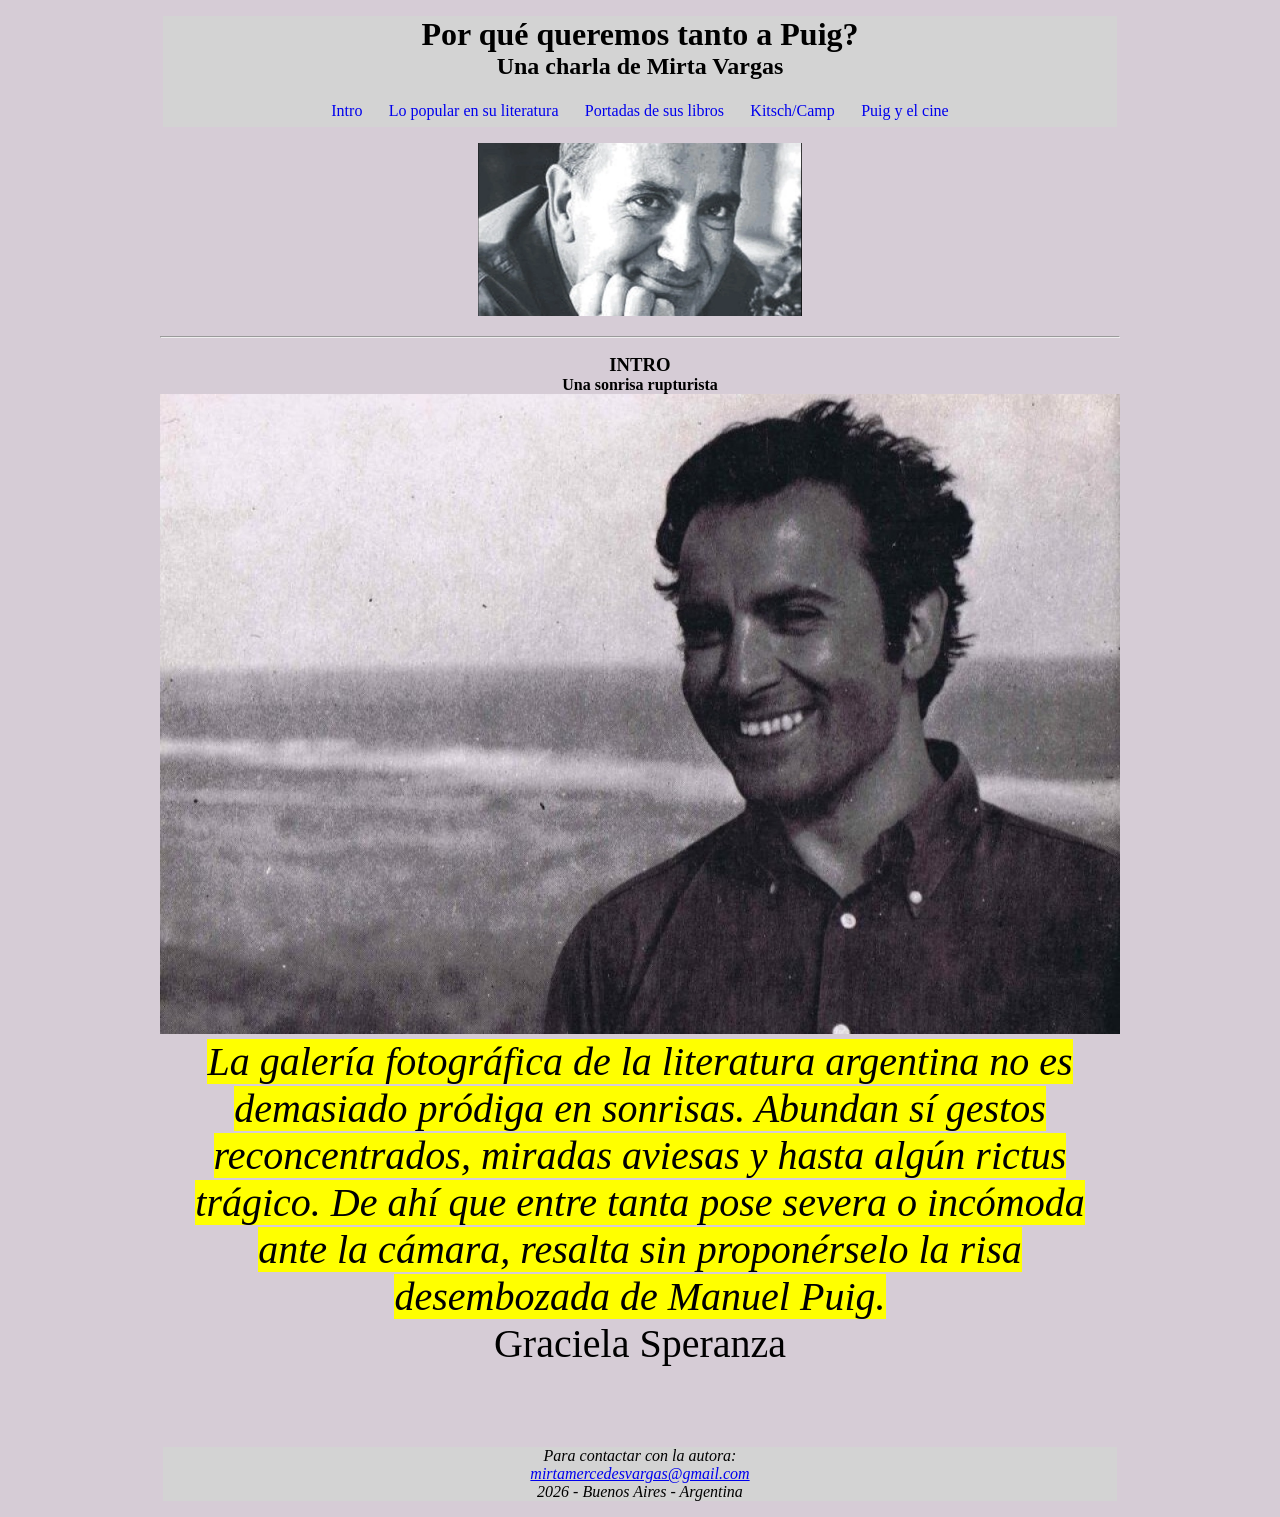
==== index.html @ 981d1b21 "puig inicia sitio" ====
<!DOCTYPE html>
<html>
<head>
	<meta charset="utf-8">
	<link rel="preconnect" href="https://fonts.googleapis.com">
	<link rel="preconnect" href="https://fonts.gstatic.com" crossorigin>
	<link href="https://fonts.googleapis.com/css2?family=Federo&family=Lato:ital,wght@0,100;0,300;0,400;0,700;0,900;1,100;1,300;1,400;1,700;1,900&display=swap" rel="stylesheet">
	<link href="css/estilos.css" rel="stylesheet">
	<title>Por qué queremos tanto a Puig?</title>
</head>

<body>
	<div id="contenedor">
		<header>
			<h1>Por qué queremos tanto a Puig?</h1>
			<h2>Una charla de Mirta Vargas</h2>
			<nav>
				<li><a href="index.html">Intro</a></li>
				<li><a href="popular.html">Lo popular en su literatura</a></li>
				<li><a href="portadas.html">Portadas de sus libros</a></li>
				<li><a href="kitsch-camp.html">Kitsch/Camp</a></li>
				<li><a href="cine.html">Puig y el cine</a></li>
			</nav>
		</header>

		<main>
			<section>
				<img src="img/puig-inicio.png" alt="puig inicio" width="35%">
			</section>
		</main>

		<hr>

		<div id="intro">
			<article>
				<h3>INTRO</h3>
				<h4>Una sonrisa rupturista</h4>
					<img src="img/puig-sonrisa.jpg" alt="sonrisa" width="100%">
						<blockquote class="cita"><em><mark>La galería fotográfica de la literatura argentina no es demasiado pródiga en sonrisas. Abundan sí gestos reconcentrados, miradas aviesas y hasta algún rictus trágico. De ahí que entre tanta pose severa o incómoda ante la cámara, resalta sin proponérselo la risa desembozada de Manuel Puig. </mark></em><br>Graciela Speranza</blockquote>
			</article>
		</div>

		<footer>
			<address>
				<p>Para contactar con la autora: </p>
				<a href="mailto:mirtamercedesvargas@gmail.com">mirtamercedesvargas@gmail.com</a>
				<p>2026 - Buenos Aires - Argentina</p>
			</address>
		</footer>
	</div>

</body>
</html>
---- css/estilos.css ----
/* Reset básico */
* {
  margin: 0;
  padding: 0;
  box-sizing: border-box;
}

body {
	background-color: rgba(50, 0, 50, 0.2);
	font-family: "Lato"- sans-serif;
}

header, footer {
	background-color: lightgray;
	margin: 0.2rem;
	padding: 0;
}

nav {
	margin: 1rem;
	padding: 0.2rem;
}
nav ul {
  margin: 0;
  padding: 1rem;
}

nav li {
  display: inline-block; /* coloca los ítems en fila */
  list-style: none;       /* elimina bullets */
  margin: 0;
  padding: 0.2rem;
}

nav a {
  text-decoration: none;
  margin: 0.5rem;
}

/* Contenedor principal */
#contenedor {
  width: 100%;
  max-width: 960px;   /* limita el ancho */
  margin: 1rem auto;     /* centra horizontalmente */
  padding: 0;      /* aire interno */
  text-align: center; /* centra el contenido dentro */
}

main {
	margin: 1rem;
	padding: 0;
}

#intro {
  width: 100%;
  margin: 1rem auto;
  margin-bottom: 5rem;
  padding: 0;
  text-align: center;
}

.cita {
	font-size: 2.5rem;
}

header, footer {
	background-color: lightgray;
	margin: 0.2rem;
	padding: 0;
}

nav {
	margin: 1rem;
	padding: 0.2rem;
}
nav ul {
  margin: 0;
  padding: 1rem;
}

nav li {
  display: inline-block; /* coloca los ítems en fila */
  list-style: none;       /* elimina bullets */
  margin: 0;
  padding: 0.2rem;
}

nav a {
  text-decoration: none;
  margin: 0.5rem;
}

/* Contenedor principal */
#contenedor {
  width: 100%;
  max-width: 960px;   /* limita el ancho */
  margin: 1rem auto;     /* centra horizontalmente */
  padding: 0;      /* aire interno */
  text-align: center; /* centra el contenido dentro */
}

main {
	margin: 1rem;
	padding: 0;
}

#intro {
  width: 100%;
  margin: 1rem auto;
  margin-bottom: 5rem;
  padding: 0;
  text-align: center;
}

.cita {
	font-size: 2.5rem;
}
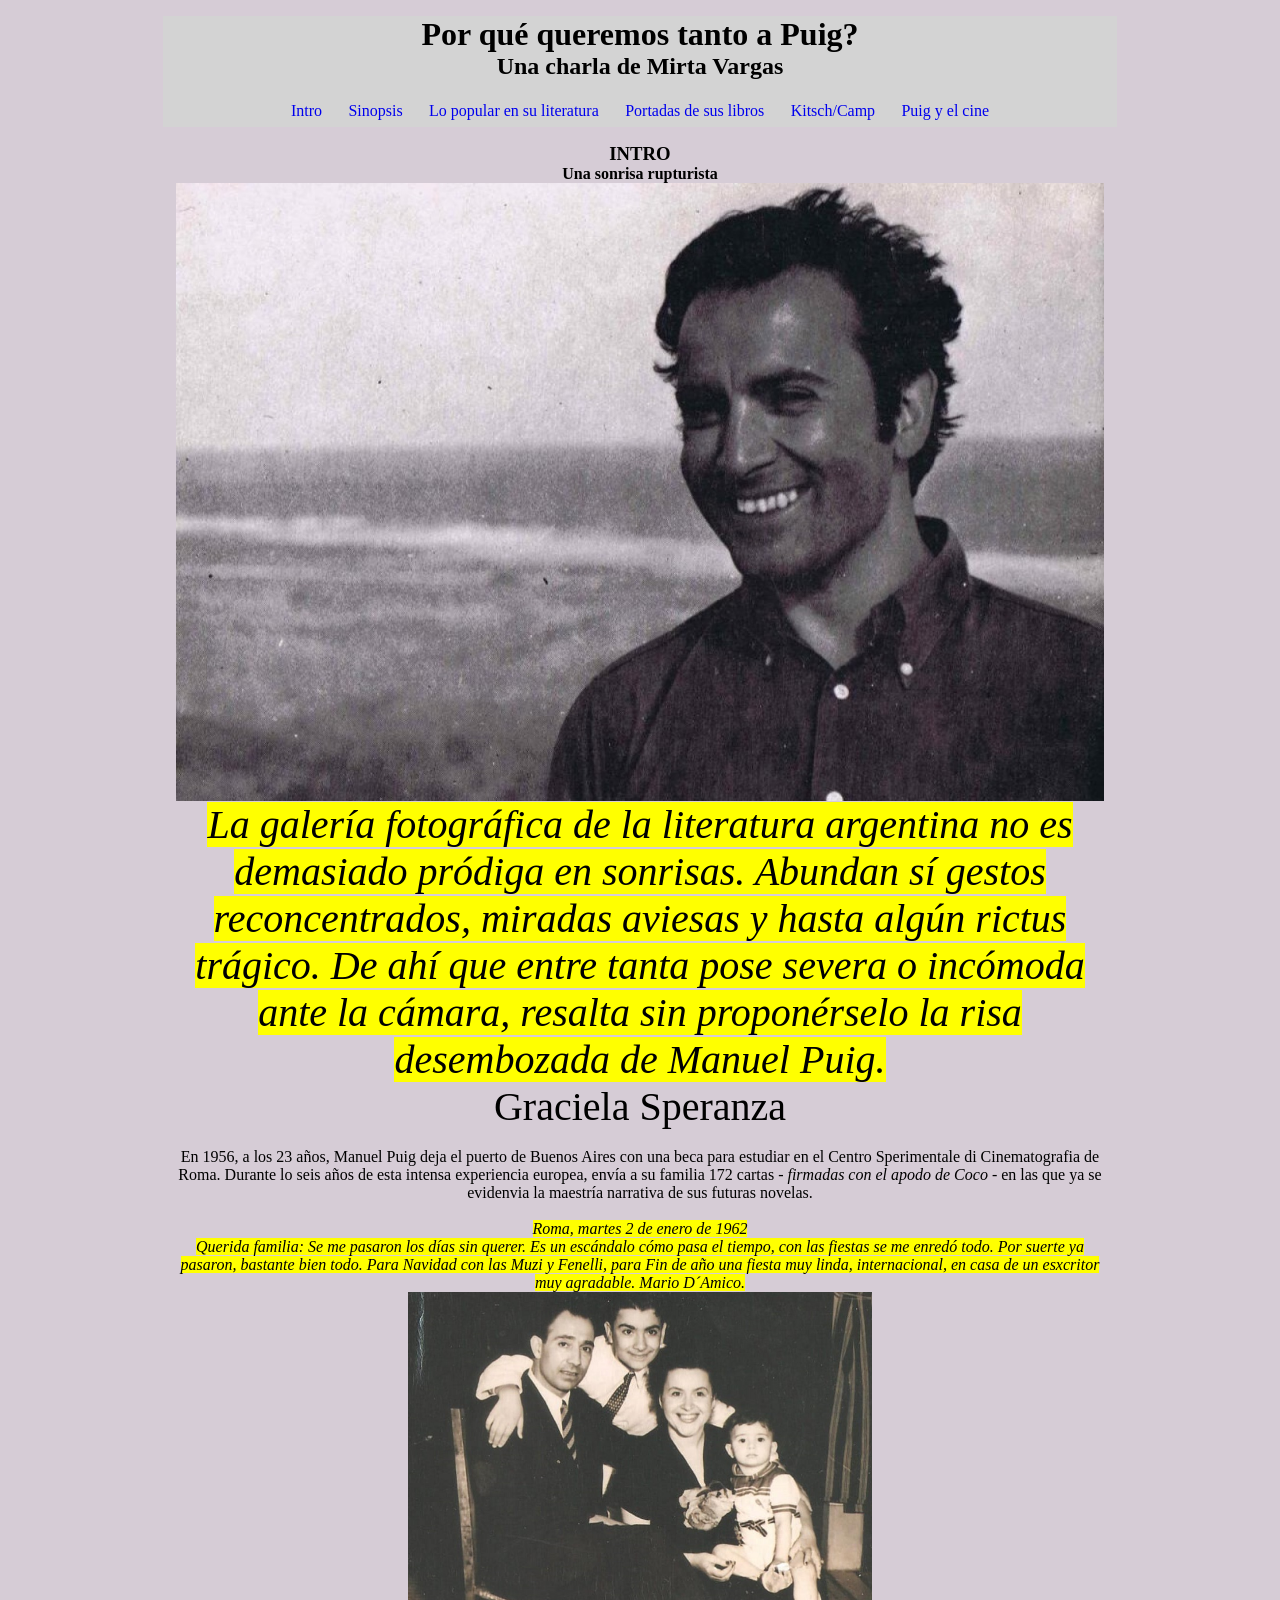
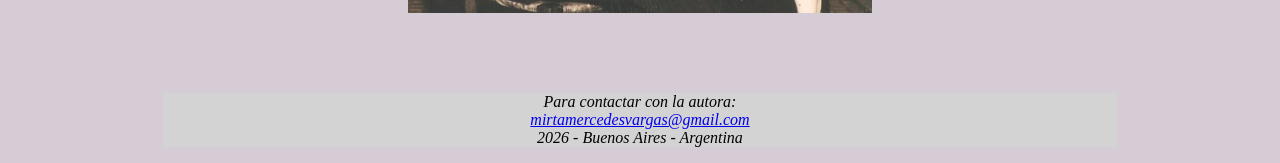
==== commit 24f37d7e: "intro, portadas y bio" ====
--- a/index.html
+++ b/index.html
@@ -6,7 +6,7 @@
 	<link rel="preconnect" href="https://fonts.gstatic.com" crossorigin>
 	<link href="https://fonts.googleapis.com/css2?family=Federo&family=Lato:ital,wght@0,100;0,300;0,400;0,700;0,900;1,100;1,300;1,400;1,700;1,900&display=swap" rel="stylesheet">
 	<link href="css/estilos.css" rel="stylesheet">
-	<title>Por qué queremos tanto a Puig?</title>
+	<title>Por qué queremos tanto a Puig? - Una charla de Mirta Vargas</title>
 </head>
 
 <body>
@@ -16,6 +16,7 @@
 			<h2>Una charla de Mirta Vargas</h2>
 			<nav>
 				<li><a href="index.html">Intro</a></li>
+				<li><a href="bio.html">Sinopsis</a></li>
 				<li><a href="popular.html">Lo popular en su literatura</a></li>
 				<li><a href="portadas.html">Portadas de sus libros</a></li>
 				<li><a href="kitsch-camp.html">Kitsch/Camp</a></li>
@@ -24,21 +25,26 @@
 		</header>
 
 		<main>
-			<section>
-				<img src="img/puig-inicio.png" alt="puig inicio" width="35%">
-			</section>
+			<div id="intro">
+				<article>
+					<h3>INTRO</h3>
+					<h4>Una sonrisa rupturista</h4>
+						<img src="img/puig-sonrisa.jpg" alt="sonrisa" width="100%">
+							<blockquote class="cita"><em><mark>La galería fotográfica de la literatura argentina no es demasiado pródiga en sonrisas. Abundan sí gestos reconcentrados, miradas aviesas y hasta algún rictus trágico. De ahí que entre tanta pose severa o incómoda ante la cámara, resalta sin proponérselo la risa desembozada de Manuel Puig. </mark></em><br>Graciela Speranza</blockquote>
+				</article>
+				<br>
+
+				<p>
+					En 1956, a los 23 años, Manuel Puig deja el puerto de Buenos Aires con una beca para estudiar en el Centro Sperimentale di Cinematografia de Roma. Durante lo seis años de esta intensa experiencia europea, envía a su familia 172 cartas <em>- firmadas con el apodo de Coco -</em> en las que ya se evidenvia la maestría narrativa de sus futuras novelas.
+				</p>
+				<br>
+					<blockquote><em><mark>Roma, martes 2 de enero de 1962<br>Querida familia: Se me pasaron los días sin querer. Es un escándalo cómo pasa el tiempo, con las fiestas se me enredó todo. Por suerte ya pasaron, bastante bien todo. Para Navidad con las Muzi y Fenelli, para Fin de año una fiesta muy linda, internacional, en casa de un esxcritor muy agradable. Mario D´Amico.</mark></em></blockquote>
+
+				<section>
+					<img src="img/puig-familia.jpg" alt="familia" width="50%">
+				</section>	
+			</div>
 		</main>
-
-		<hr>
-
-		<div id="intro">
-			<article>
-				<h3>INTRO</h3>
-				<h4>Una sonrisa rupturista</h4>
-					<img src="img/puig-sonrisa.jpg" alt="sonrisa" width="100%">
-						<blockquote class="cita"><em><mark>La galería fotográfica de la literatura argentina no es demasiado pródiga en sonrisas. Abundan sí gestos reconcentrados, miradas aviesas y hasta algún rictus trágico. De ahí que entre tanta pose severa o incómoda ante la cámara, resalta sin proponérselo la risa desembozada de Manuel Puig. </mark></em><br>Graciela Speranza</blockquote>
-			</article>
-		</div>
 
 		<footer>
 			<address>
--- a/css/estilos.css
+++ b/css/estilos.css
@@ -114,4 +114,9 @@
 
 .cita {
 	font-size: 2.5rem;
+}
+
+img {
+  display: block;
+  margin: auto;
 }
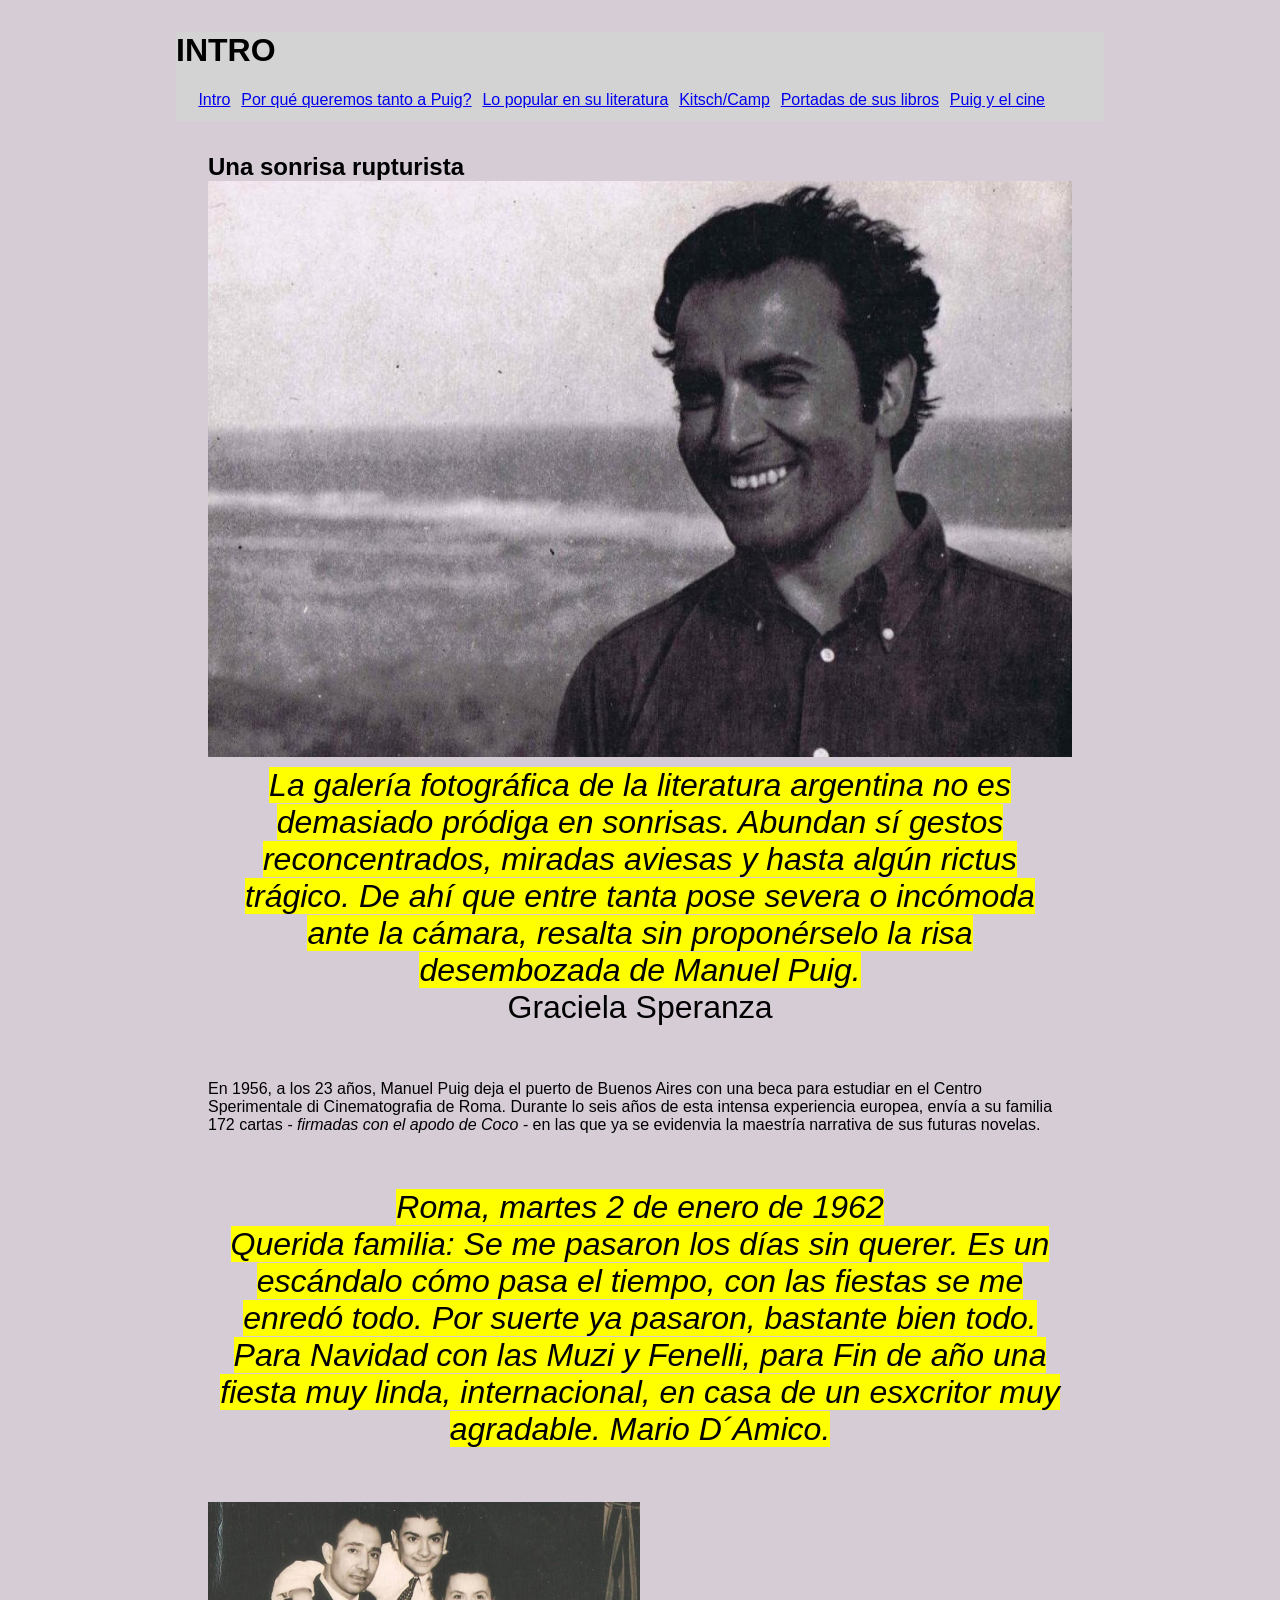
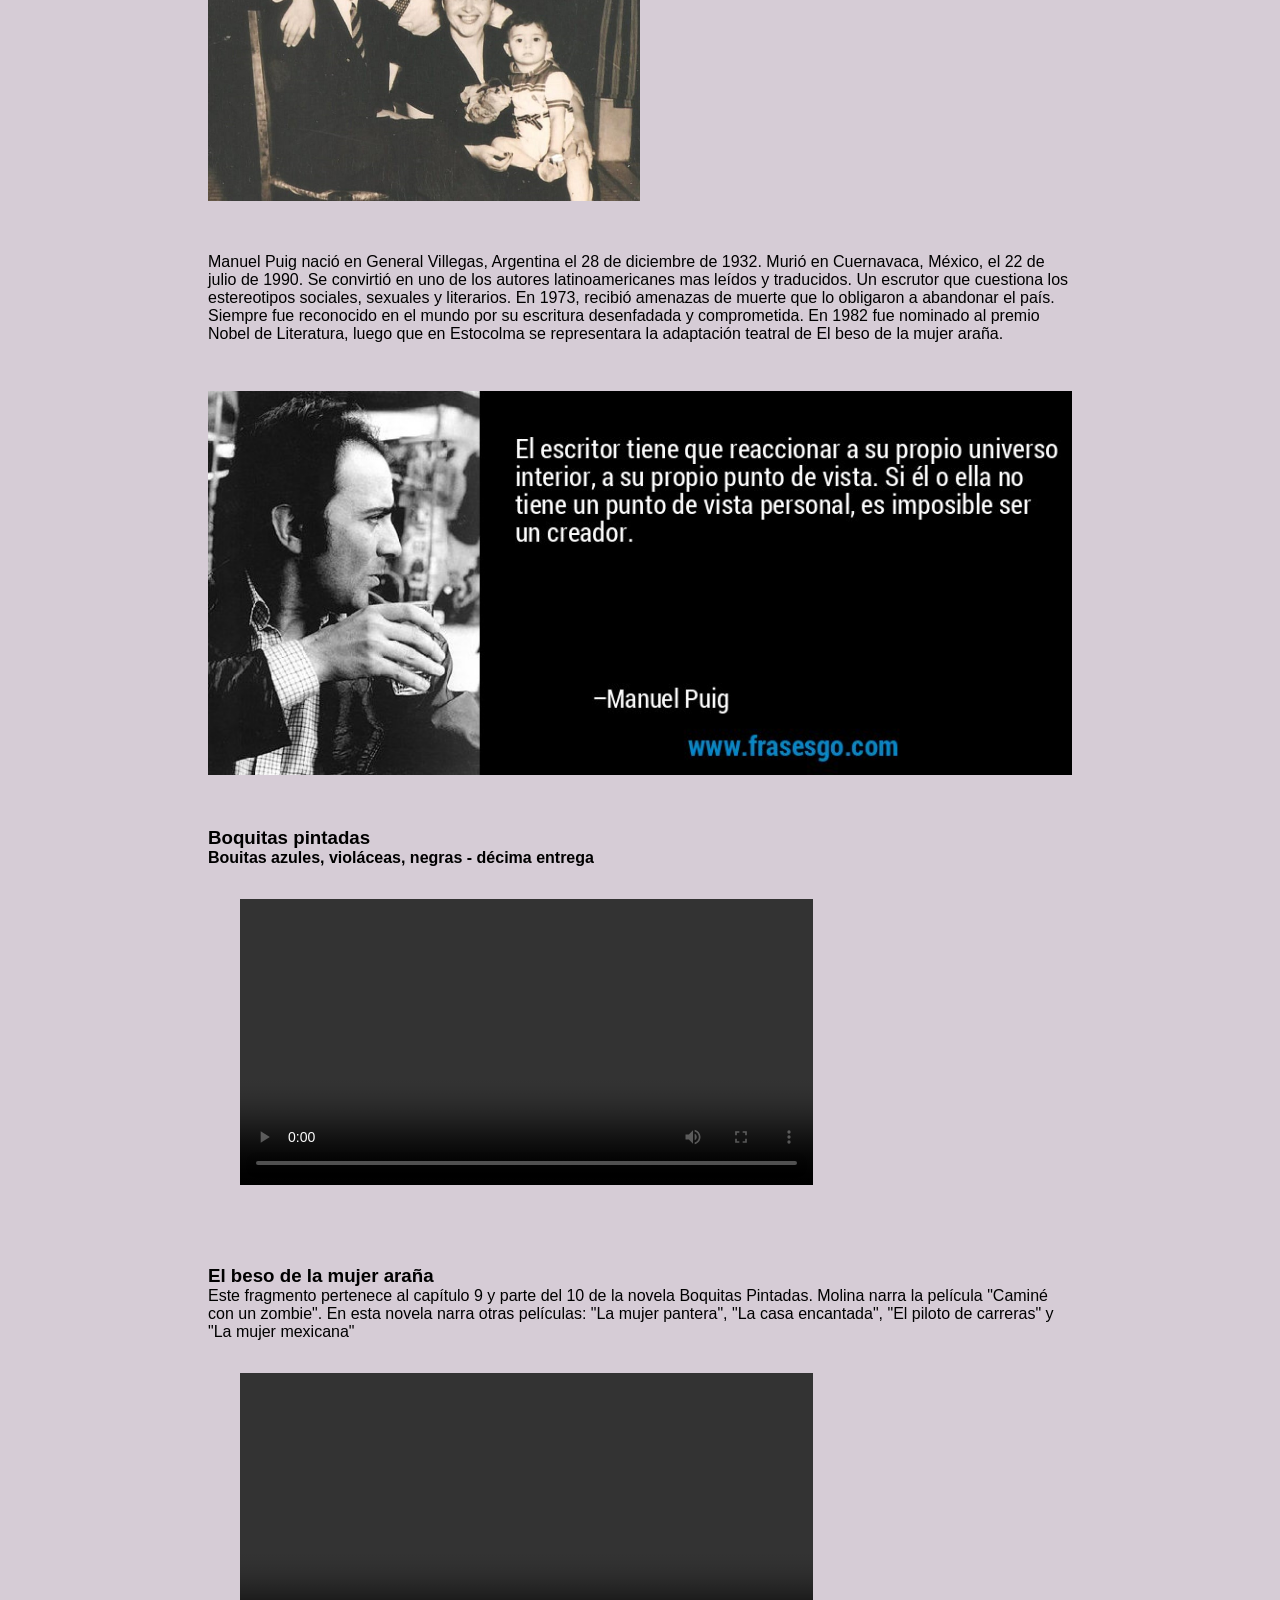
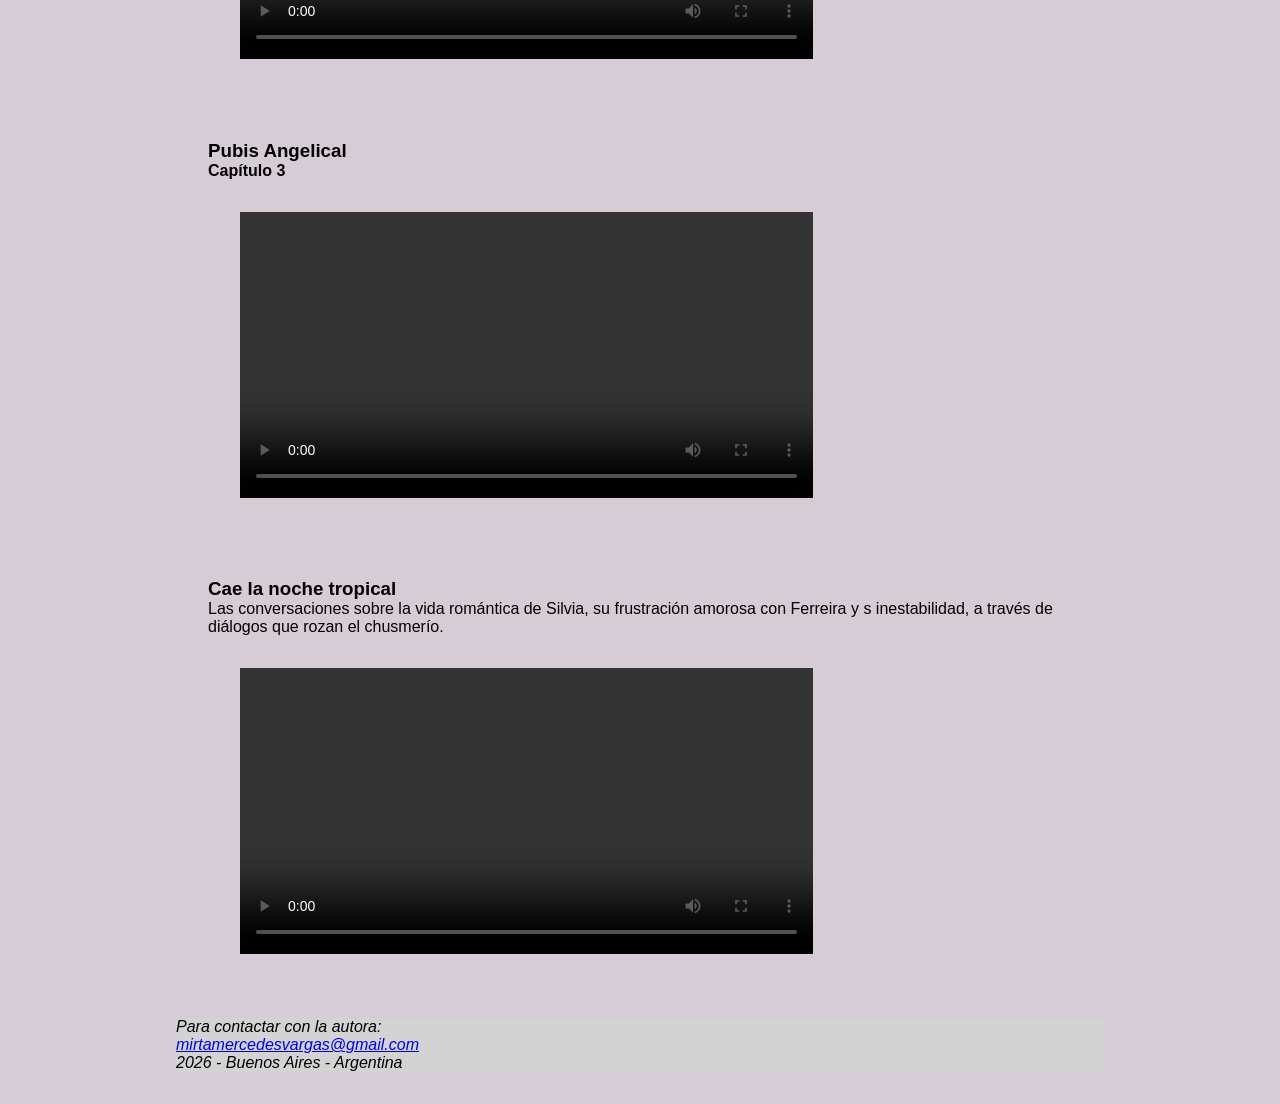
==== commit 989b852a: "mas info agregada" ====
--- a/index.html
+++ b/index.html
@@ -6,20 +6,19 @@
 	<link rel="preconnect" href="https://fonts.gstatic.com" crossorigin>
 	<link href="https://fonts.googleapis.com/css2?family=Federo&family=Lato:ital,wght@0,100;0,300;0,400;0,700;0,900;1,100;1,300;1,400;1,700;1,900&display=swap" rel="stylesheet">
 	<link href="css/estilos.css" rel="stylesheet">
-	<title>Por qué queremos tanto a Puig? - Una charla de Mirta Vargas</title>
+	<title>INTRO - Por qué queremos tanto a Puig?</title>
 </head>
 
 <body>
 	<div id="contenedor">
 		<header>
-			<h1>Por qué queremos tanto a Puig?</h1>
-			<h2>Una charla de Mirta Vargas</h2>
+			<h1>INTRO</h1>
 			<nav>
 				<li><a href="index.html">Intro</a></li>
-				<li><a href="bio.html">Sinopsis</a></li>
+				<li><a href="por-que-queremos-tanto-a-puig.html">Por qué queremos tanto a Puig?</a></li>
 				<li><a href="popular.html">Lo popular en su literatura</a></li>
+				<li><a href="kitsch-camp.html">Kitsch/Camp</a></li>
 				<li><a href="portadas.html">Portadas de sus libros</a></li>
-				<li><a href="kitsch-camp.html">Kitsch/Camp</a></li>
 				<li><a href="cine.html">Puig y el cine</a></li>
 			</nav>
 		</header>
@@ -27,22 +26,66 @@
 		<main>
 			<div id="intro">
 				<article>
-					<h3>INTRO</h3>
-					<h4>Una sonrisa rupturista</h4>
-						<img src="img/puig-sonrisa.jpg" alt="sonrisa" width="100%">
-							<blockquote class="cita"><em><mark>La galería fotográfica de la literatura argentina no es demasiado pródiga en sonrisas. Abundan sí gestos reconcentrados, miradas aviesas y hasta algún rictus trágico. De ahí que entre tanta pose severa o incómoda ante la cámara, resalta sin proponérselo la risa desembozada de Manuel Puig. </mark></em><br>Graciela Speranza</blockquote>
+					<h2>Una sonrisa rupturista</h2>
+					<img src="img/puig-sonrisa.jpg" alt="sonrisa" width="100%">
+						<blockquote class="cita"><em><mark>La galería fotográfica de la literatura argentina no es demasiado pródiga en sonrisas. Abundan sí gestos reconcentrados, miradas aviesas y hasta algún rictus trágico. De ahí que entre tanta pose severa o incómoda ante la cámara, resalta sin proponérselo la risa desembozada de Manuel Puig. </mark></em><br>Graciela Speranza</blockquote>
 				</article>
-				<br>
 
-				<p>
-					En 1956, a los 23 años, Manuel Puig deja el puerto de Buenos Aires con una beca para estudiar en el Centro Sperimentale di Cinematografia de Roma. Durante lo seis años de esta intensa experiencia europea, envía a su familia 172 cartas <em>- firmadas con el apodo de Coco -</em> en las que ya se evidenvia la maestría narrativa de sus futuras novelas.
-				</p>
-				<br>
+				<article>
+					<p>
+						En 1956, a los 23 años, Manuel Puig deja el puerto de Buenos Aires con una beca para estudiar en el Centro Sperimentale di Cinematografia de Roma. Durante lo seis años de esta intensa experiencia europea, envía a su familia 172 cartas <em>- firmadas con el apodo de Coco -</em> en las que ya se evidenvia la maestría narrativa de sus futuras novelas.
+					</p>
+				</article>
+
+				<article>
 					<blockquote><em><mark>Roma, martes 2 de enero de 1962<br>Querida familia: Se me pasaron los días sin querer. Es un escándalo cómo pasa el tiempo, con las fiestas se me enredó todo. Por suerte ya pasaron, bastante bien todo. Para Navidad con las Muzi y Fenelli, para Fin de año una fiesta muy linda, internacional, en casa de un esxcritor muy agradable. Mario D´Amico.</mark></em></blockquote>
+				</article>
 
 				<section>
 					<img src="img/puig-familia.jpg" alt="familia" width="50%">
-				</section>	
+				</section>
+
+				<article>
+					<p>
+						Manuel Puig nació en General Villegas, Argentina el 28 de diciembre de 1932. Murió en Cuernavaca, México, el 22 de julio de 1990. Se convirtió en uno de los autores latinoamericanes mas leídos y traducidos. Un escrutor que cuestiona los estereotipos sociales, sexuales y literarios. En 1973, recibió amenazas de muerte que lo obligaron a abandonar el país. Siempre fue reconocido en el mundo por su escritura desenfadada y comprometida. En 1982 fue nominado al premio Nobel de Literatura, luego que en Estocolma se representara la adaptación teatral de El beso de la mujer araña.
+					</p>
+				</article>
+
+				<section>
+					<img src="img/cita1.jpg" alt="cita1" width="100%">
+				</section>
+
+				<article>
+					<h3><span>Boquitas pintadas</span></h3>
+					<h4>Bouitas azules, violáceas, negras - décima entrega</h4>
+					
+						<video controls src="img/boquitas-higos.mp4" width="70%">No se pudo mostrar el video</video>
+				</article>
+
+				<article>
+					<h3><span>El beso de la mujer araña</span></h3>					
+						<p>
+							Este fragmento pertenece al capítulo 9 y parte del 10 de la novela Boquitas Pintadas. Molina narra la película "Caminé con un zombie". En esta novela narra otras películas: "La mujer pantera", "La casa encantada", "El piloto de carreras" y "La mujer mexicana"
+						</p>
+
+						<video controls src="img/mujer-arana-video.mp4" width="70%">No se pudo mostrar el video</video>
+				</article>
+
+				<article>
+					<h3><span>Pubis Angelical</span></h3>					
+					<h4>Capítulo 3</h4>
+
+					<video controls src="img/pubis-cap3.mp4" width="70%">No se pudo mostrar el video</video>
+				</article>
+
+				<article>
+					<h3><span>Cae la noche tropical</span></h3>
+						<p>
+							Las conversaciones sobre la vida romántica de Silvia, su frustración amorosa con Ferreira y s inestabilidad, a través de diálogos que rozan el chusmerío.
+						</p>			
+
+					<video controls src="img/cae-la-noche.mp4" width="70%">No se pudo mostrar el video</video>
+				</article>
 			</div>
 		</main>
 
--- a/css/estilos.css
+++ b/css/estilos.css
@@ -6,23 +6,46 @@
 }
 
 body {
-	background-color: rgba(50, 0, 50, 0.2);
-	font-family: "Lato"- sans-serif;
+  background-color: rgba(50, 0, 50, 0.2);
+  font-family: "Lato", sans-serif;
+}
+
+/* Contenedor principal */
+#contenedor {
+  display: block;
+  width: 100%;
+  max-width: 960px;   /* limita el ancho */
+  margin: 1rem auto;  /* centra horizontal*/
+  padding: 1rem;
 }
 
 header, footer {
-	background-color: lightgray;
-	margin: 0.2rem;
-	padding: 0;
+  background-color: lightgray;
 }
 
+article, section {
+  margin: 1rem;
+  padding: 1rem;
+}
+
+video {
+  display: block;
+  margin: 1rem;
+  padding: 1rem;
+}
+
+blockquote {
+  margin: 0.2rem;
+  padding: 0.2rem;
+  font-size: 2rem;
+  text-align: center;
+}
+
+
+/* estilos para el nav */
 nav {
-	margin: 1rem;
-	padding: 0.2rem;
-}
-nav ul {
-  margin: 0;
-  padding: 1rem;
+  margin: 0.7rem;
+  padding: 0.5rem;
 }
 
 nav li {
@@ -32,91 +55,8 @@
   padding: 0.2rem;
 }
 
-nav a {
-  text-decoration: none;
-  margin: 0.5rem;
-}
-
-/* Contenedor principal */
-#contenedor {
-  width: 100%;
-  max-width: 960px;   /* limita el ancho */
-  margin: 1rem auto;     /* centra horizontalmente */
-  padding: 0;      /* aire interno */
-  text-align: center; /* centra el contenido dentro */
-}
-
-main {
-	margin: 1rem;
-	padding: 0;
-}
-
-#intro {
-  width: 100%;
-  margin: 1rem auto;
-  margin-bottom: 5rem;
-  padding: 0;
-  text-align: center;
-}
-
-.cita {
-	font-size: 2.5rem;
-}
-
-header, footer {
-	background-color: lightgray;
-	margin: 0.2rem;
-	padding: 0;
-}
-
-nav {
-	margin: 1rem;
-	padding: 0.2rem;
-}
-nav ul {
-  margin: 0;
-  padding: 1rem;
-}
-
-nav li {
-  display: inline-block; /* coloca los ítems en fila */
-  list-style: none;       /* elimina bullets */
-  margin: 0;
-  padding: 0.2rem;
-}
-
-nav a {
-  text-decoration: none;
-  margin: 0.5rem;
-}
-
-/* Contenedor principal */
-#contenedor {
-  width: 100%;
-  max-width: 960px;   /* limita el ancho */
-  margin: 1rem auto;     /* centra horizontalmente */
-  padding: 0;      /* aire interno */
-  text-align: center; /* centra el contenido dentro */
-}
-
-main {
-	margin: 1rem;
-	padding: 0;
-}
-
-#intro {
-  width: 100%;
-  margin: 1rem auto;
-  margin-bottom: 5rem;
-  padding: 0;
-  text-align: center;
-}
-
-.cita {
-	font-size: 2.5rem;
-}
-
-img {
-  display: block;
-  margin: auto;
-}+/* estilos para los link */
+a:link;
+a:visited;
+a:hover;
+a:active;
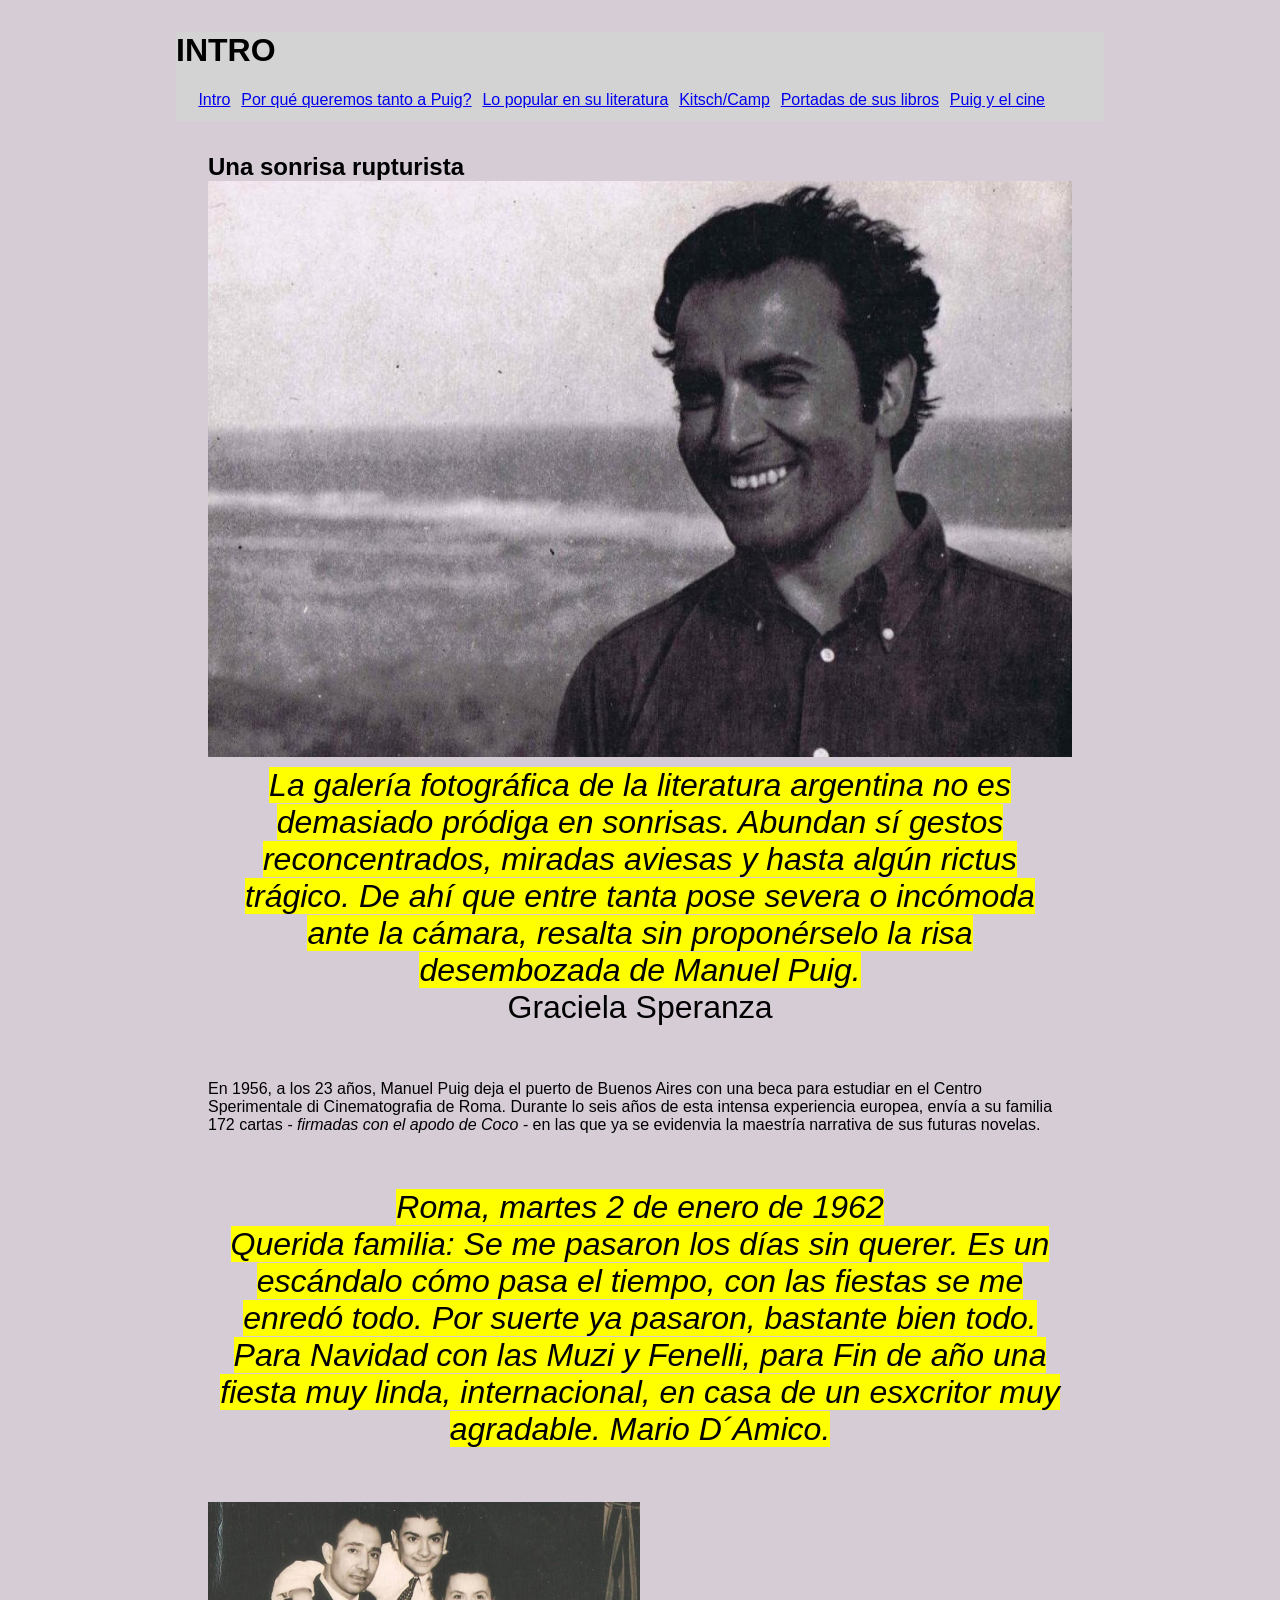
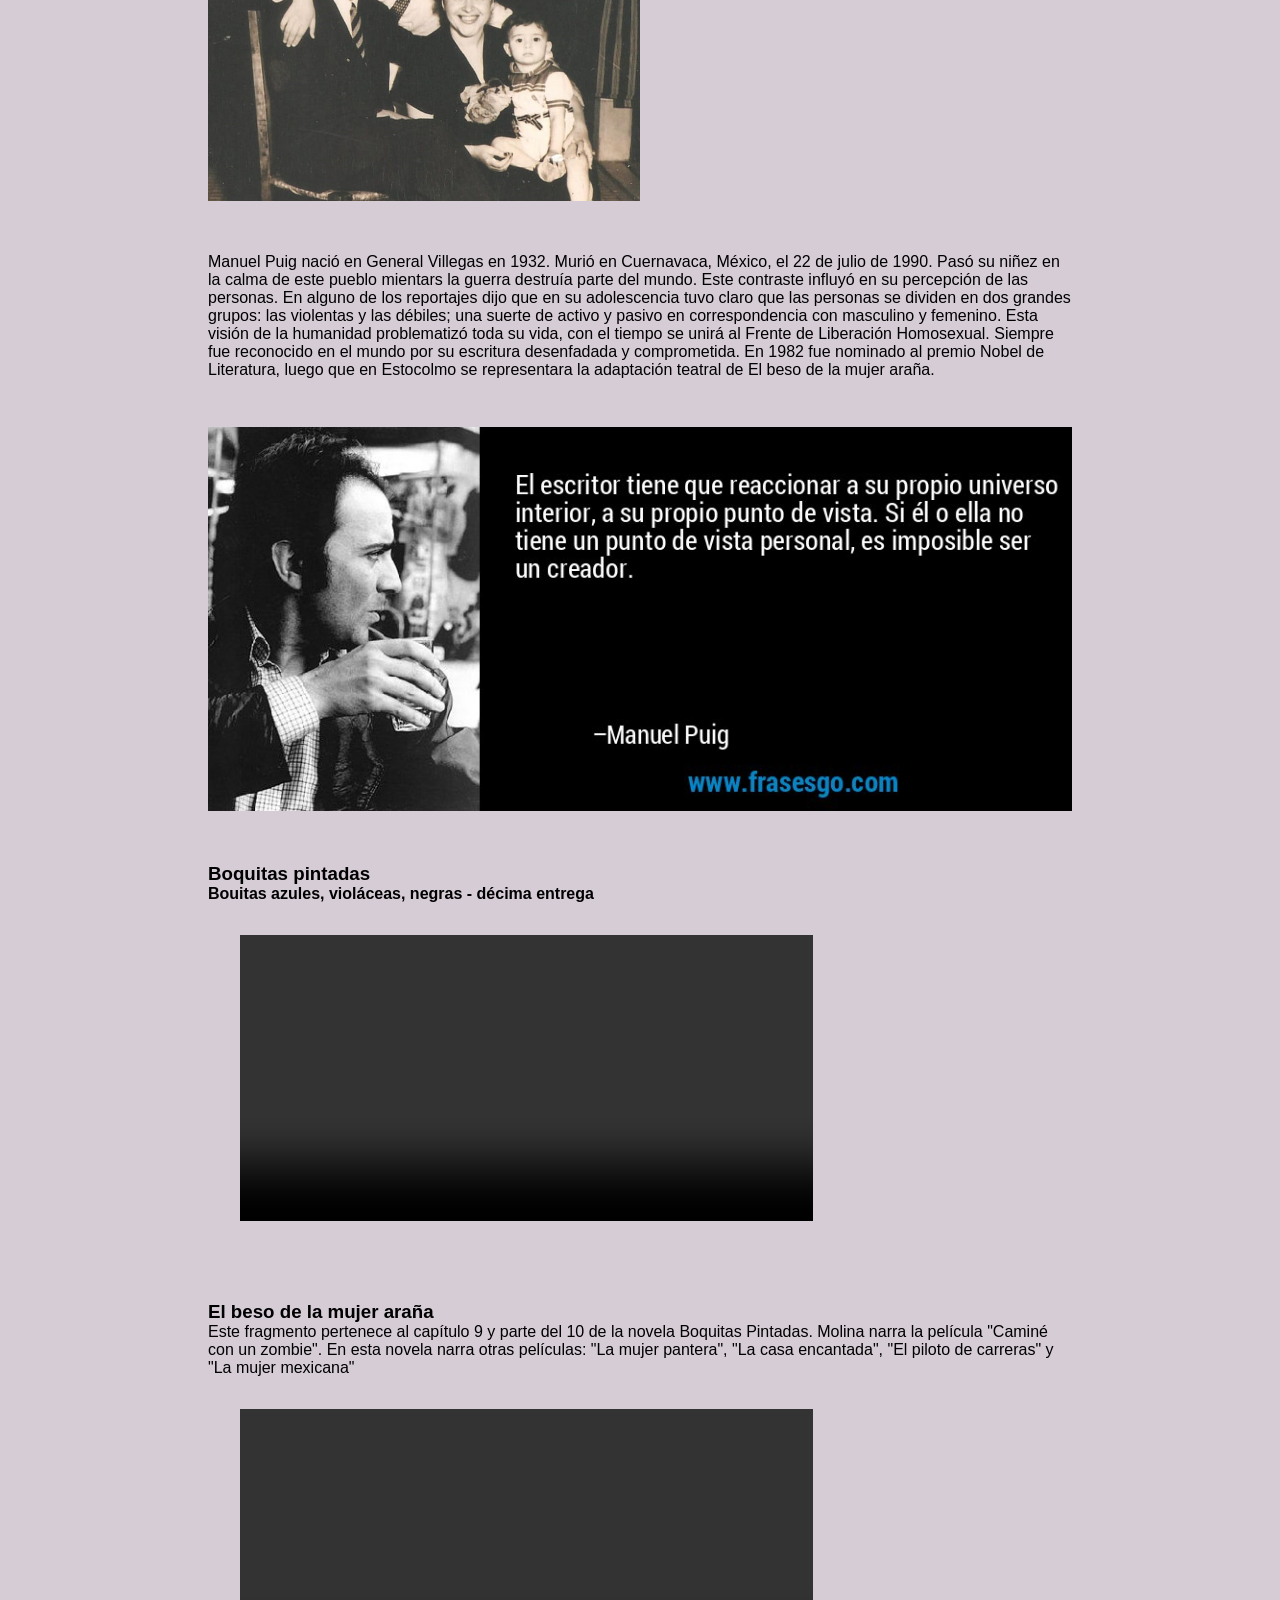
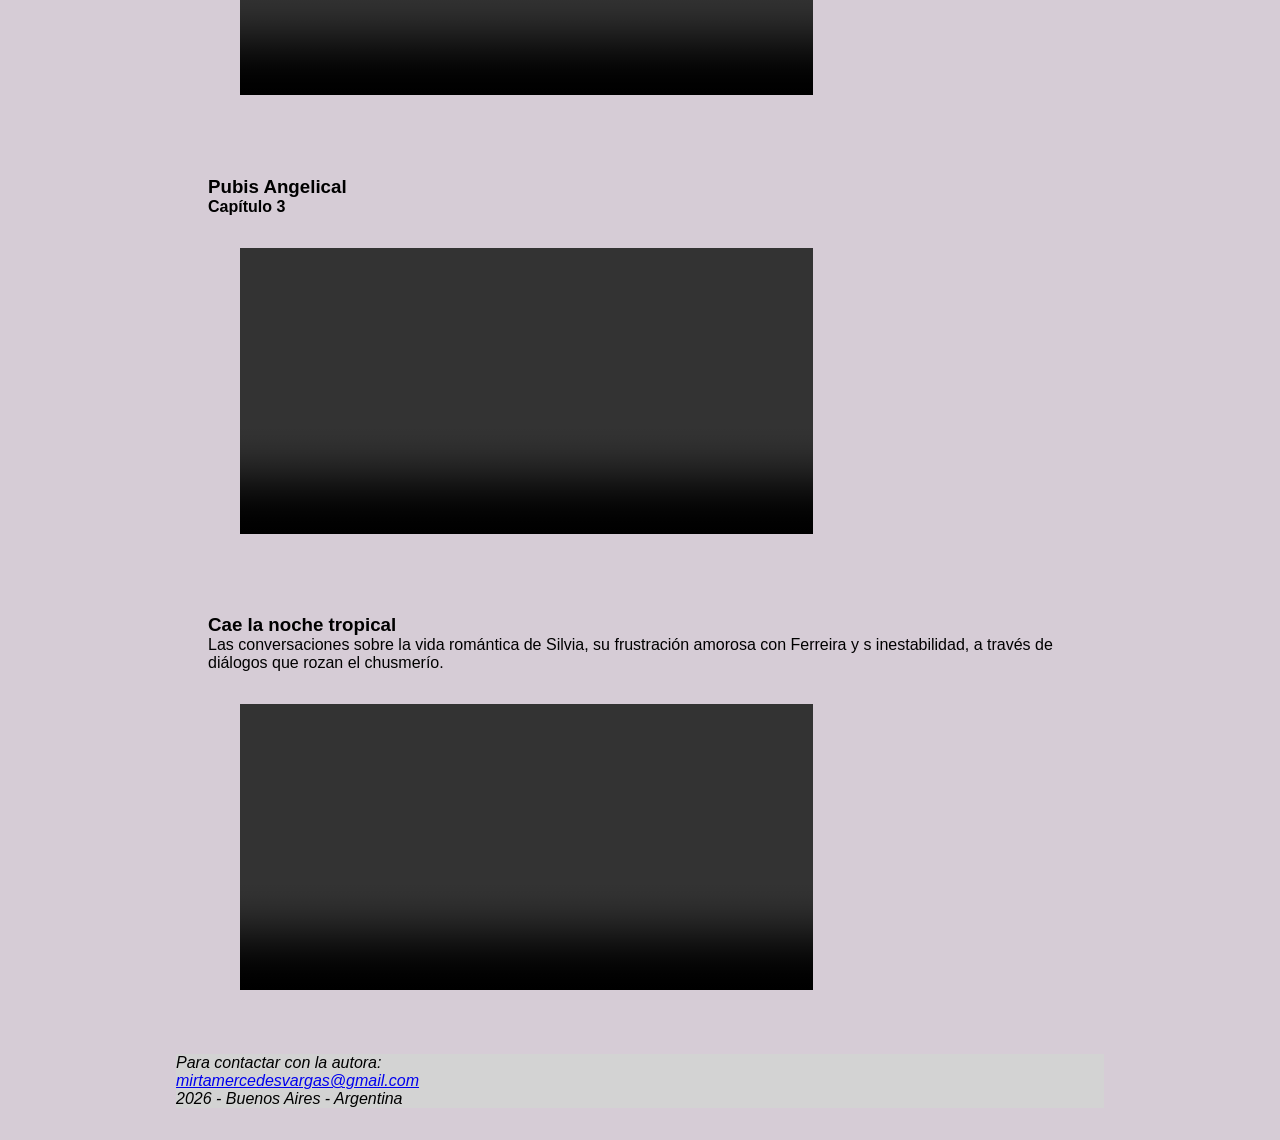
==== commit a15578f0: "Update index.html" ====
--- a/index.html
+++ b/index.html
@@ -47,7 +47,7 @@
 
 				<article>
 					<p>
-						Manuel Puig nació en General Villegas, Argentina el 28 de diciembre de 1932. Murió en Cuernavaca, México, el 22 de julio de 1990. Se convirtió en uno de los autores latinoamericanes mas leídos y traducidos. Un escrutor que cuestiona los estereotipos sociales, sexuales y literarios. En 1973, recibió amenazas de muerte que lo obligaron a abandonar el país. Siempre fue reconocido en el mundo por su escritura desenfadada y comprometida. En 1982 fue nominado al premio Nobel de Literatura, luego que en Estocolma se representara la adaptación teatral de El beso de la mujer araña.
+						Manuel Puig nació en General Villegas en 1932. Murió en Cuernavaca, México, el 22 de julio de 1990. Pasó su niñez en la calma de este pueblo mientars la guerra destruía parte del mundo. Este contraste influyó en su percepción de las personas. En alguno de los reportajes dijo que en su adolescencia tuvo claro que las personas se dividen en dos grandes grupos: las violentas y las débiles; una suerte de activo y pasivo en correspondencia con masculino y femenino. Esta visión de la humanidad problematizó toda su vida, con el tiempo se unirá al Frente de Liberación Homosexual. Siempre fue reconocido en el mundo por su escritura desenfadada y comprometida. En 1982 fue nominado al premio Nobel de Literatura, luego que en Estocolmo se representara la adaptación teatral de El beso de la mujer araña.
 					</p>
 				</article>
 
@@ -99,4 +99,4 @@
 	</div>
 
 </body>
-</html>+</html>
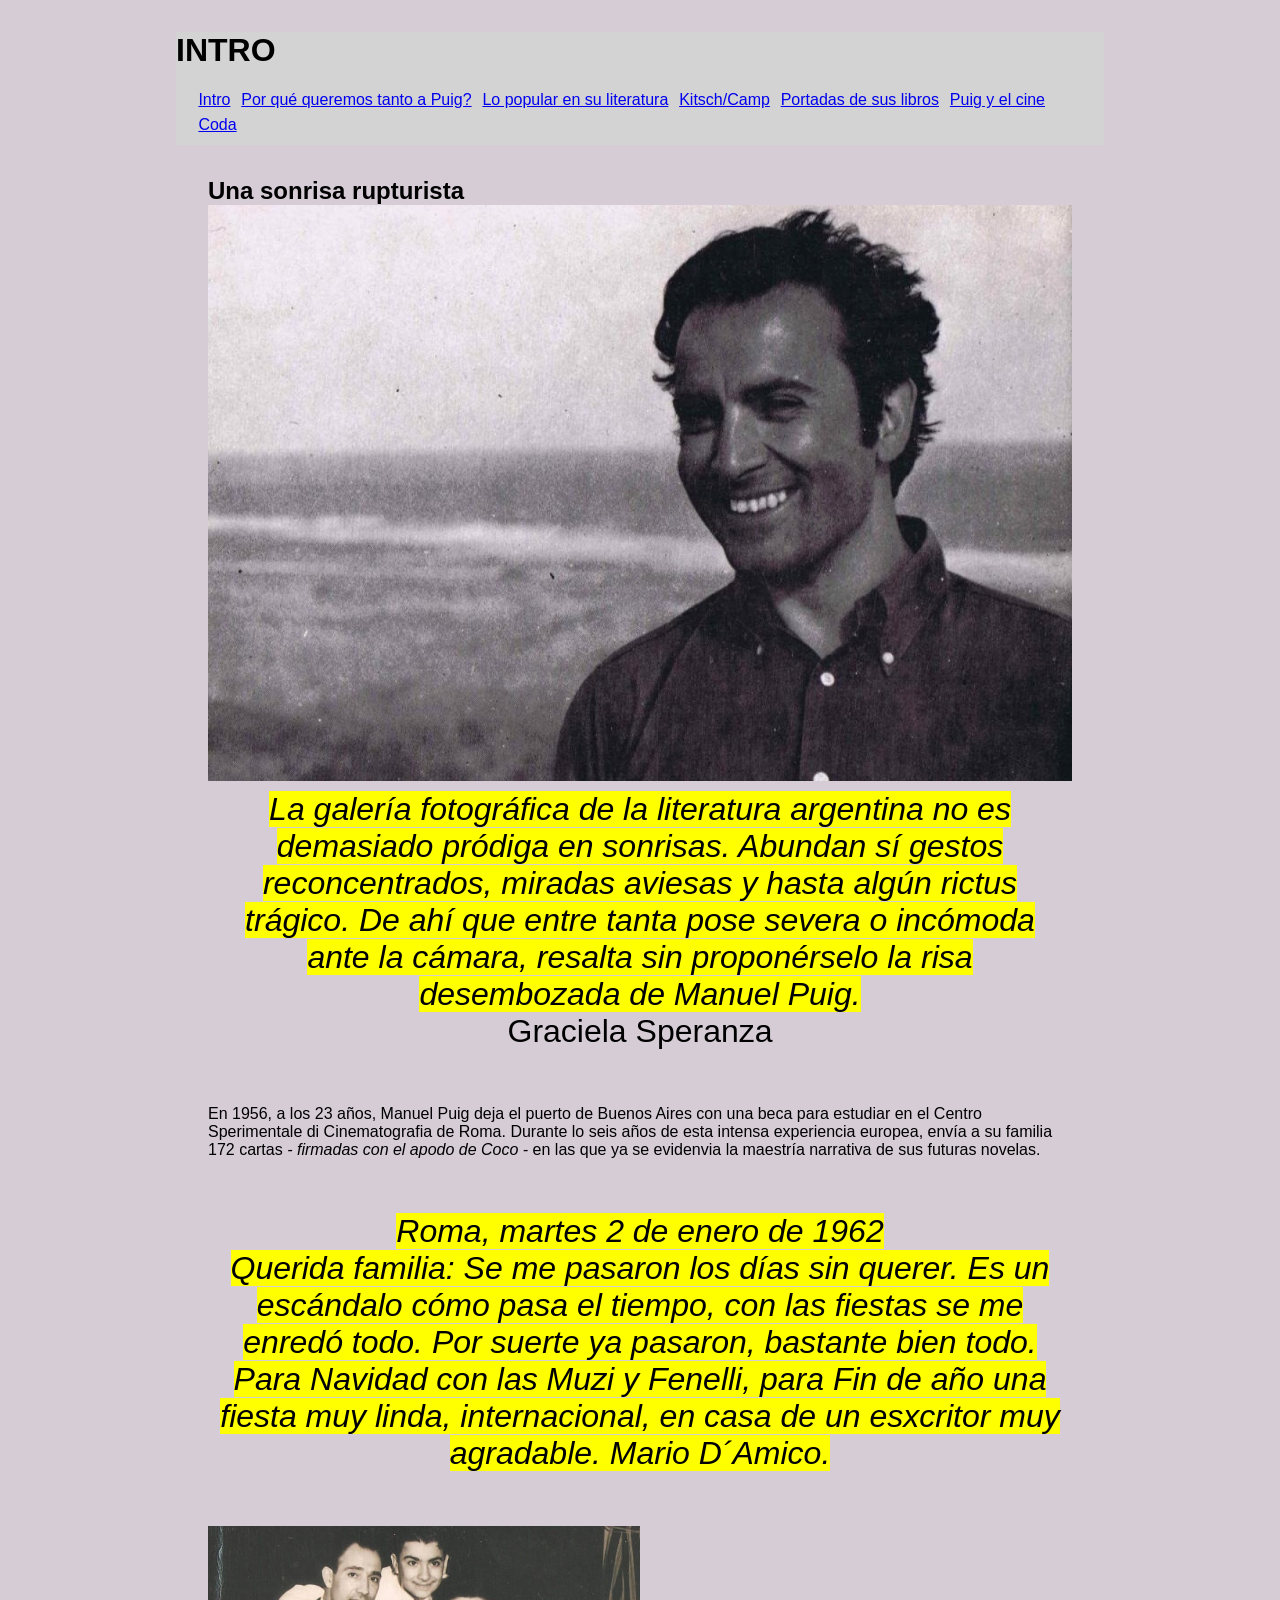
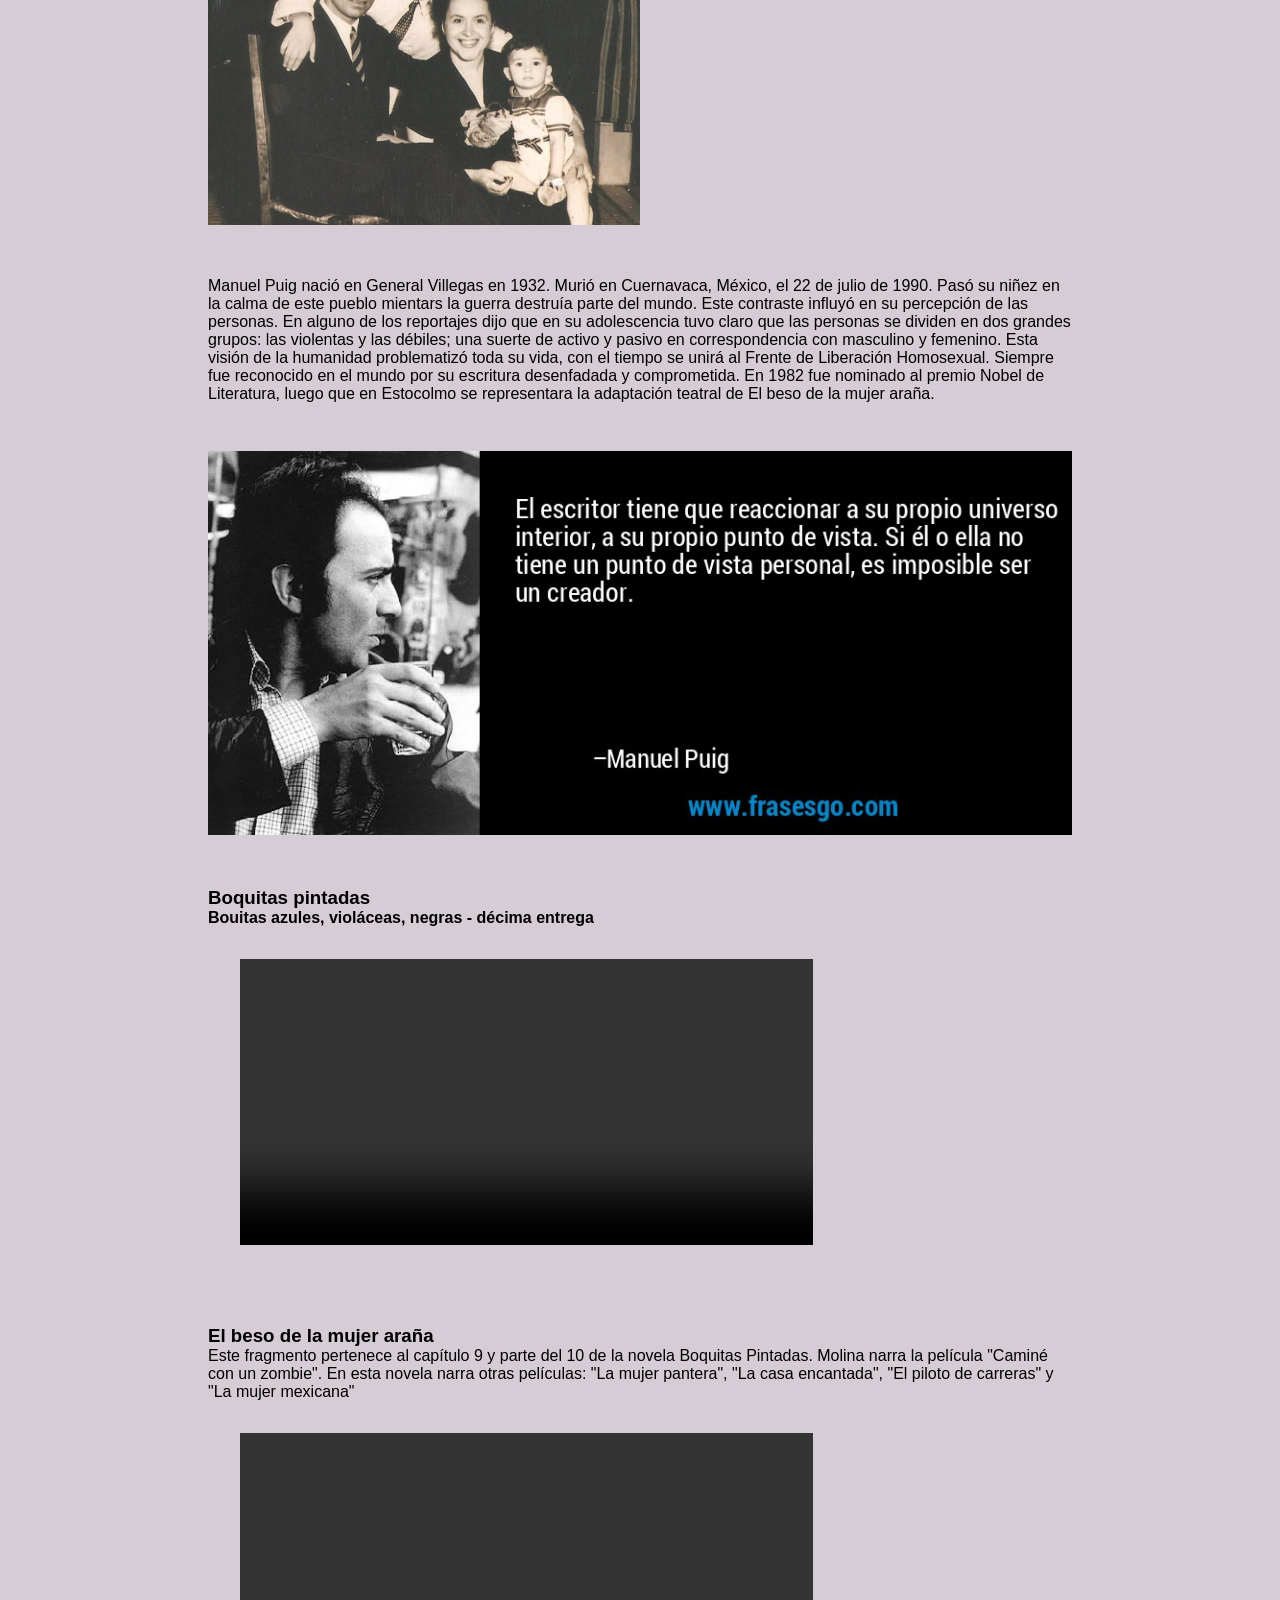
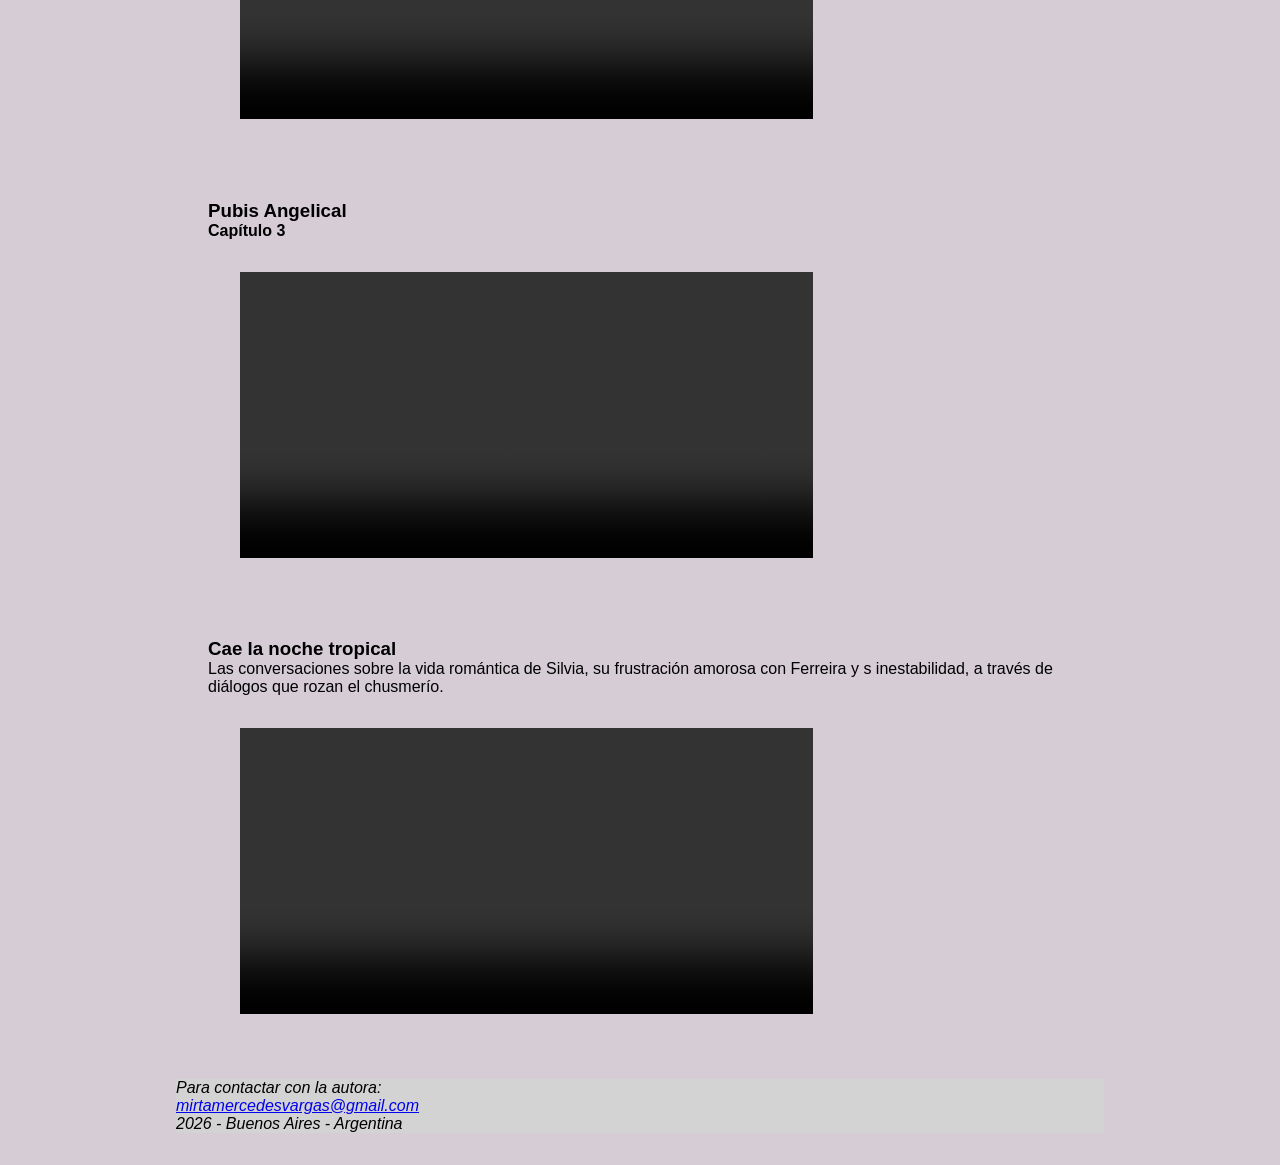
==== commit 815607c7: "Update index.html" ====
--- a/index.html
+++ b/index.html
@@ -20,6 +20,7 @@
 				<li><a href="kitsch-camp.html">Kitsch/Camp</a></li>
 				<li><a href="portadas.html">Portadas de sus libros</a></li>
 				<li><a href="cine.html">Puig y el cine</a></li>
+				<li><a href="cierre.html">Coda</a></li>
 			</nav>
 		</header>
 
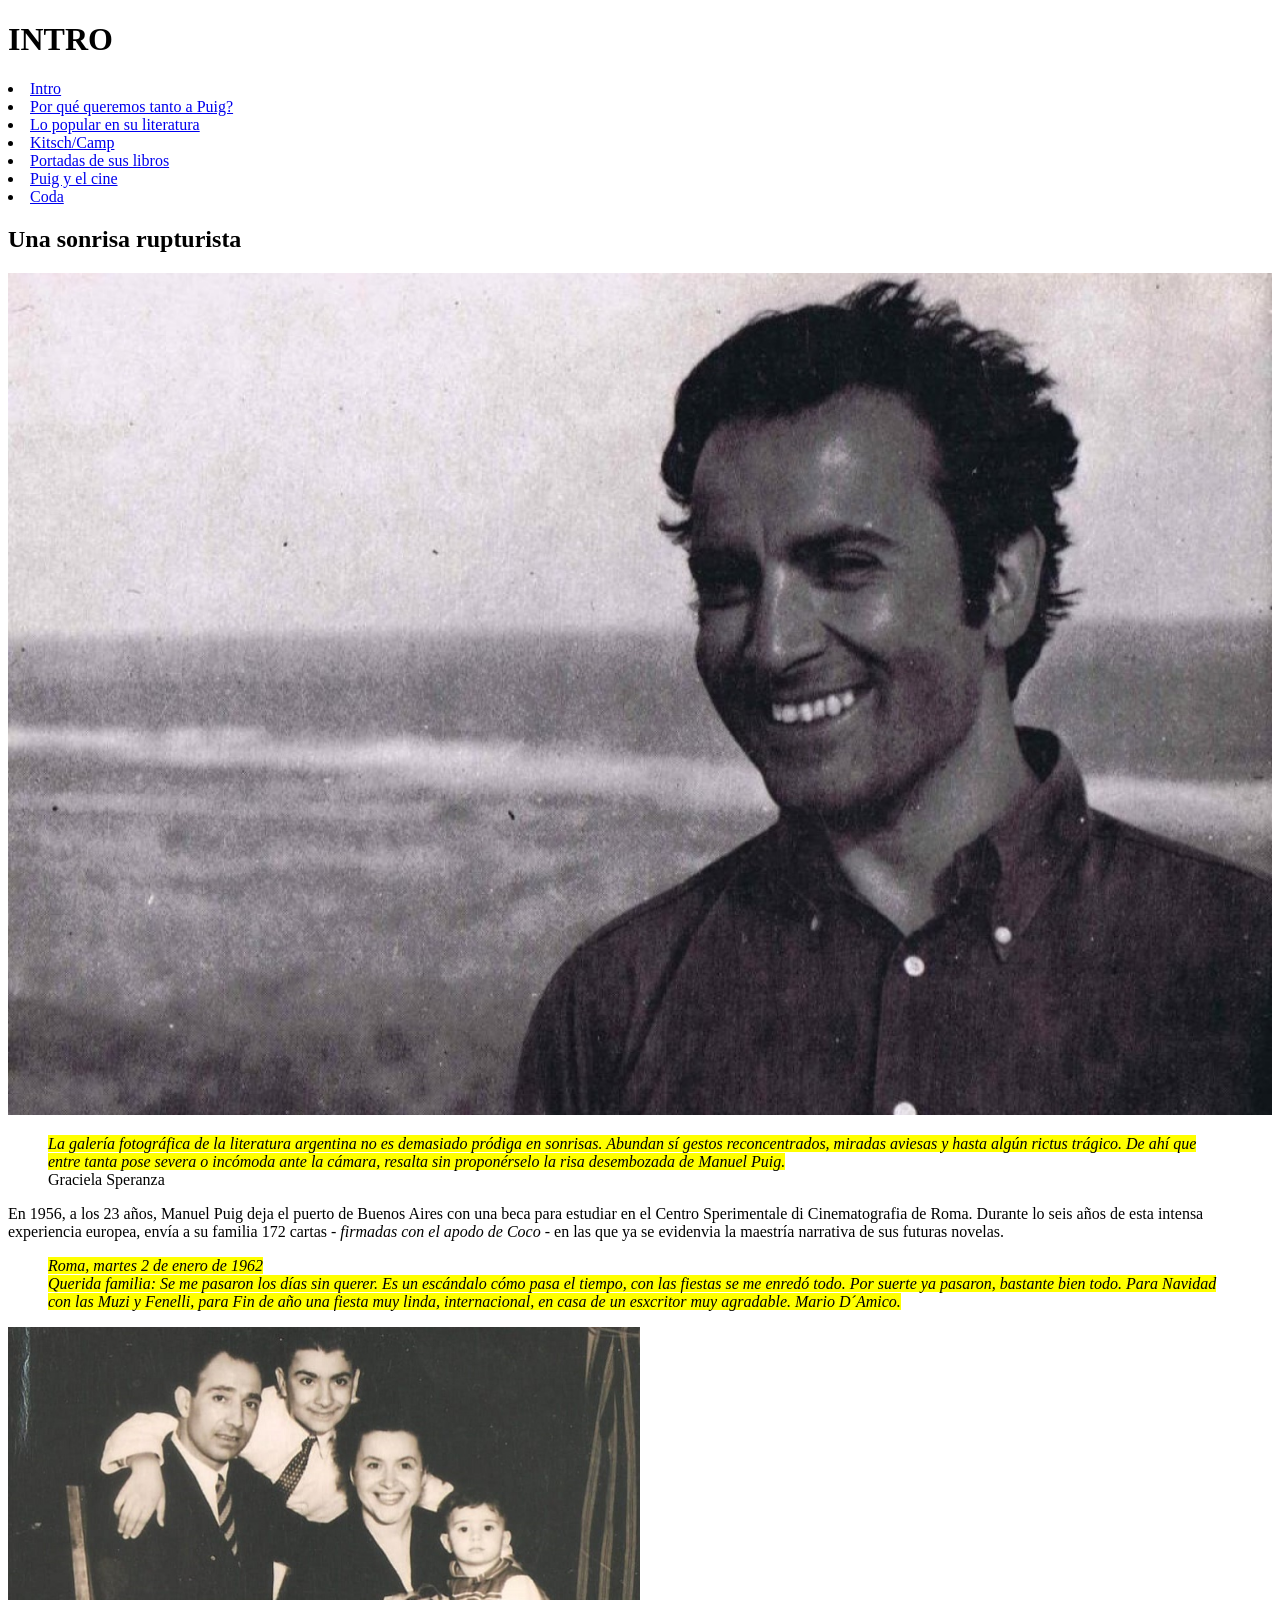
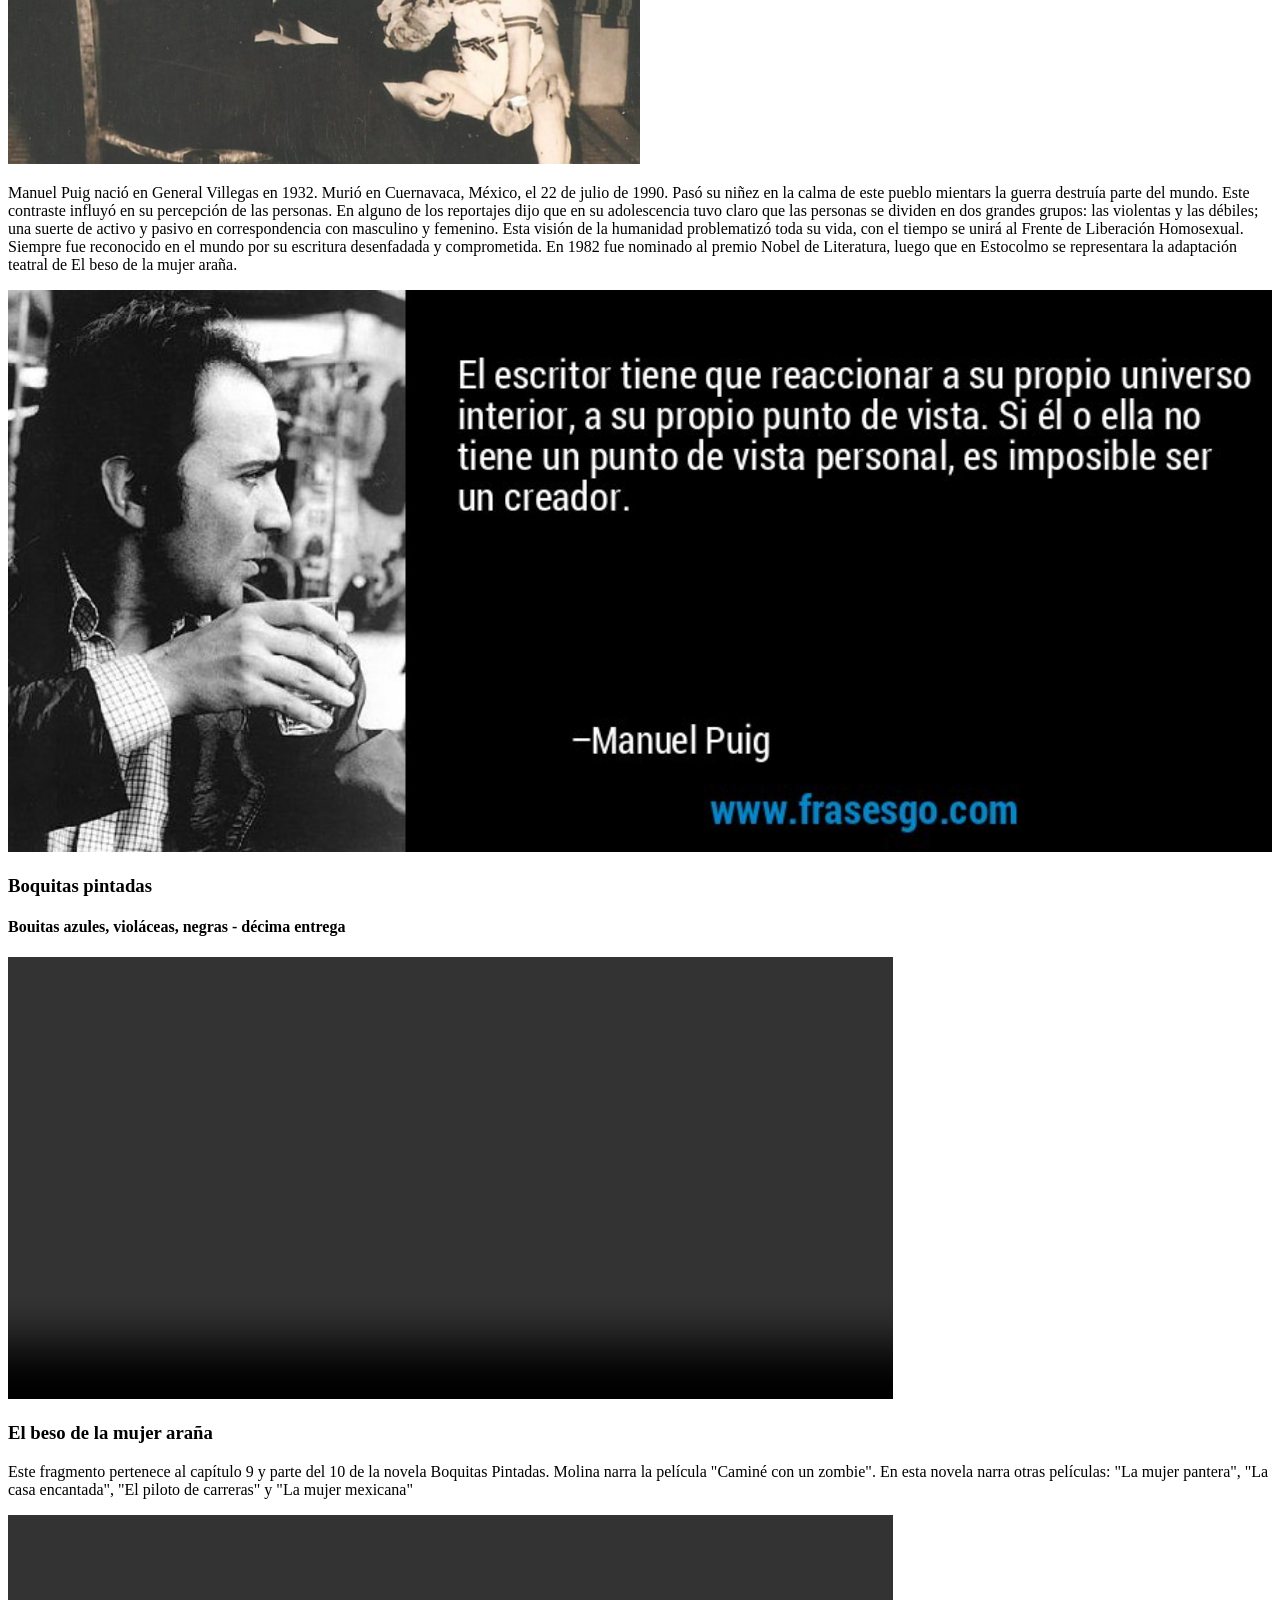
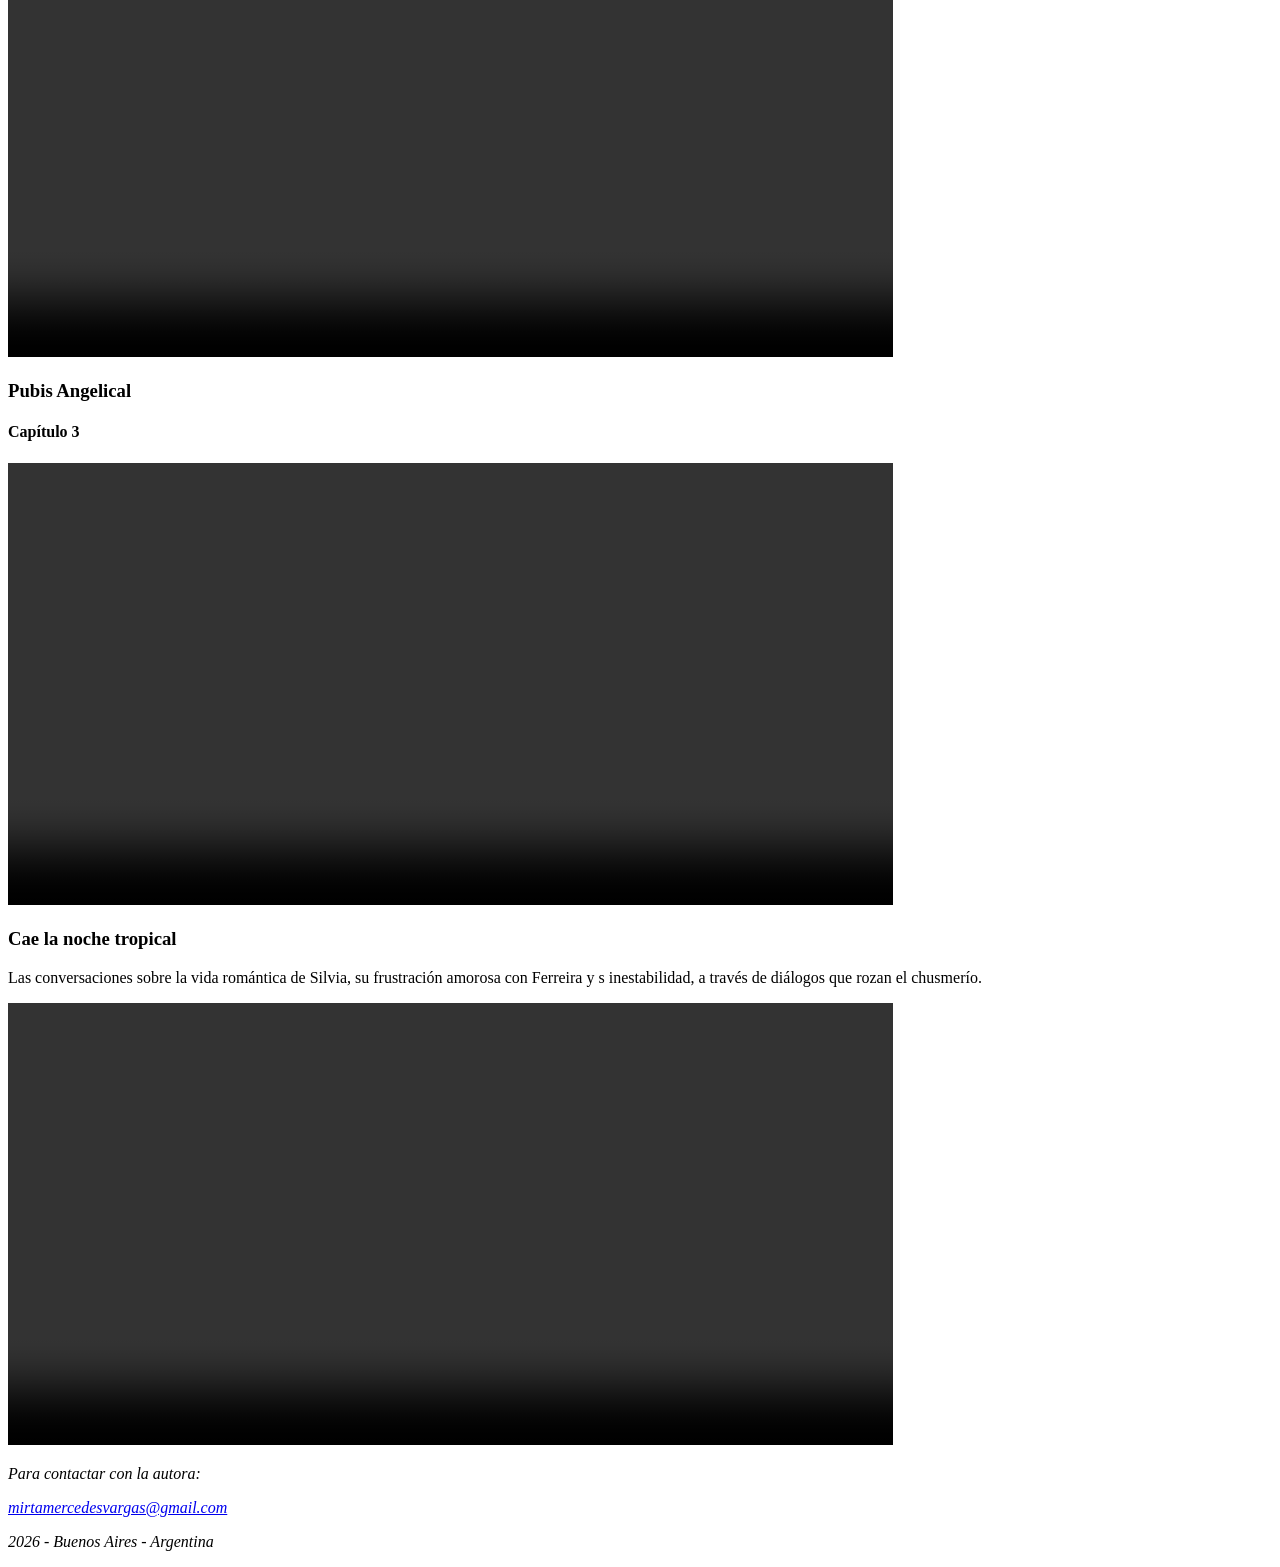
==== commit 49f843e2: "Update index.html" ====
--- a/index.html
+++ b/index.html
@@ -5,7 +5,7 @@
 	<link rel="preconnect" href="https://fonts.googleapis.com">
 	<link rel="preconnect" href="https://fonts.gstatic.com" crossorigin>
 	<link href="https://fonts.googleapis.com/css2?family=Federo&family=Lato:ital,wght@0,100;0,300;0,400;0,700;0,900;1,100;1,300;1,400;1,700;1,900&display=swap" rel="stylesheet">
-	<link href="css/estilos.css" rel="stylesheet">
+	<!--<link href="css/estilos.css" rel="stylesheet">-->
 	<title>INTRO - Por qué queremos tanto a Puig?</title>
 </head>
 
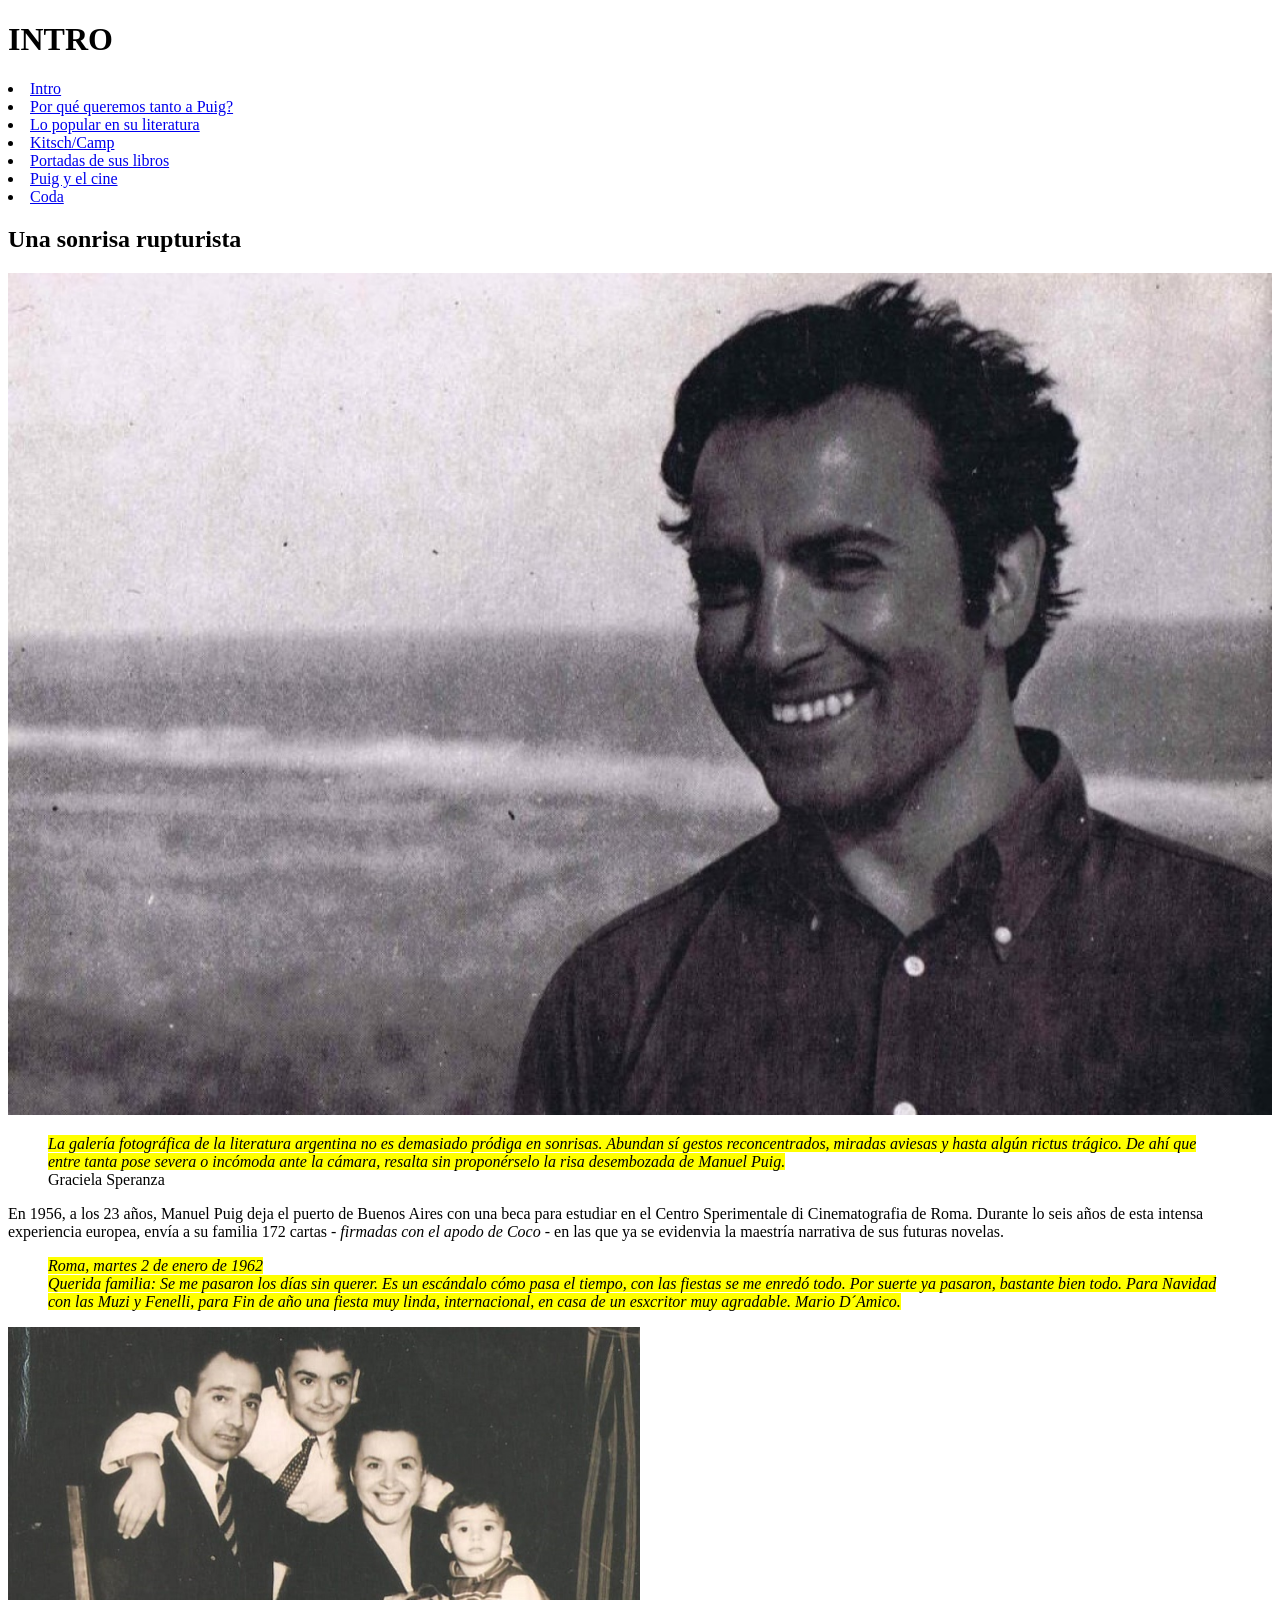
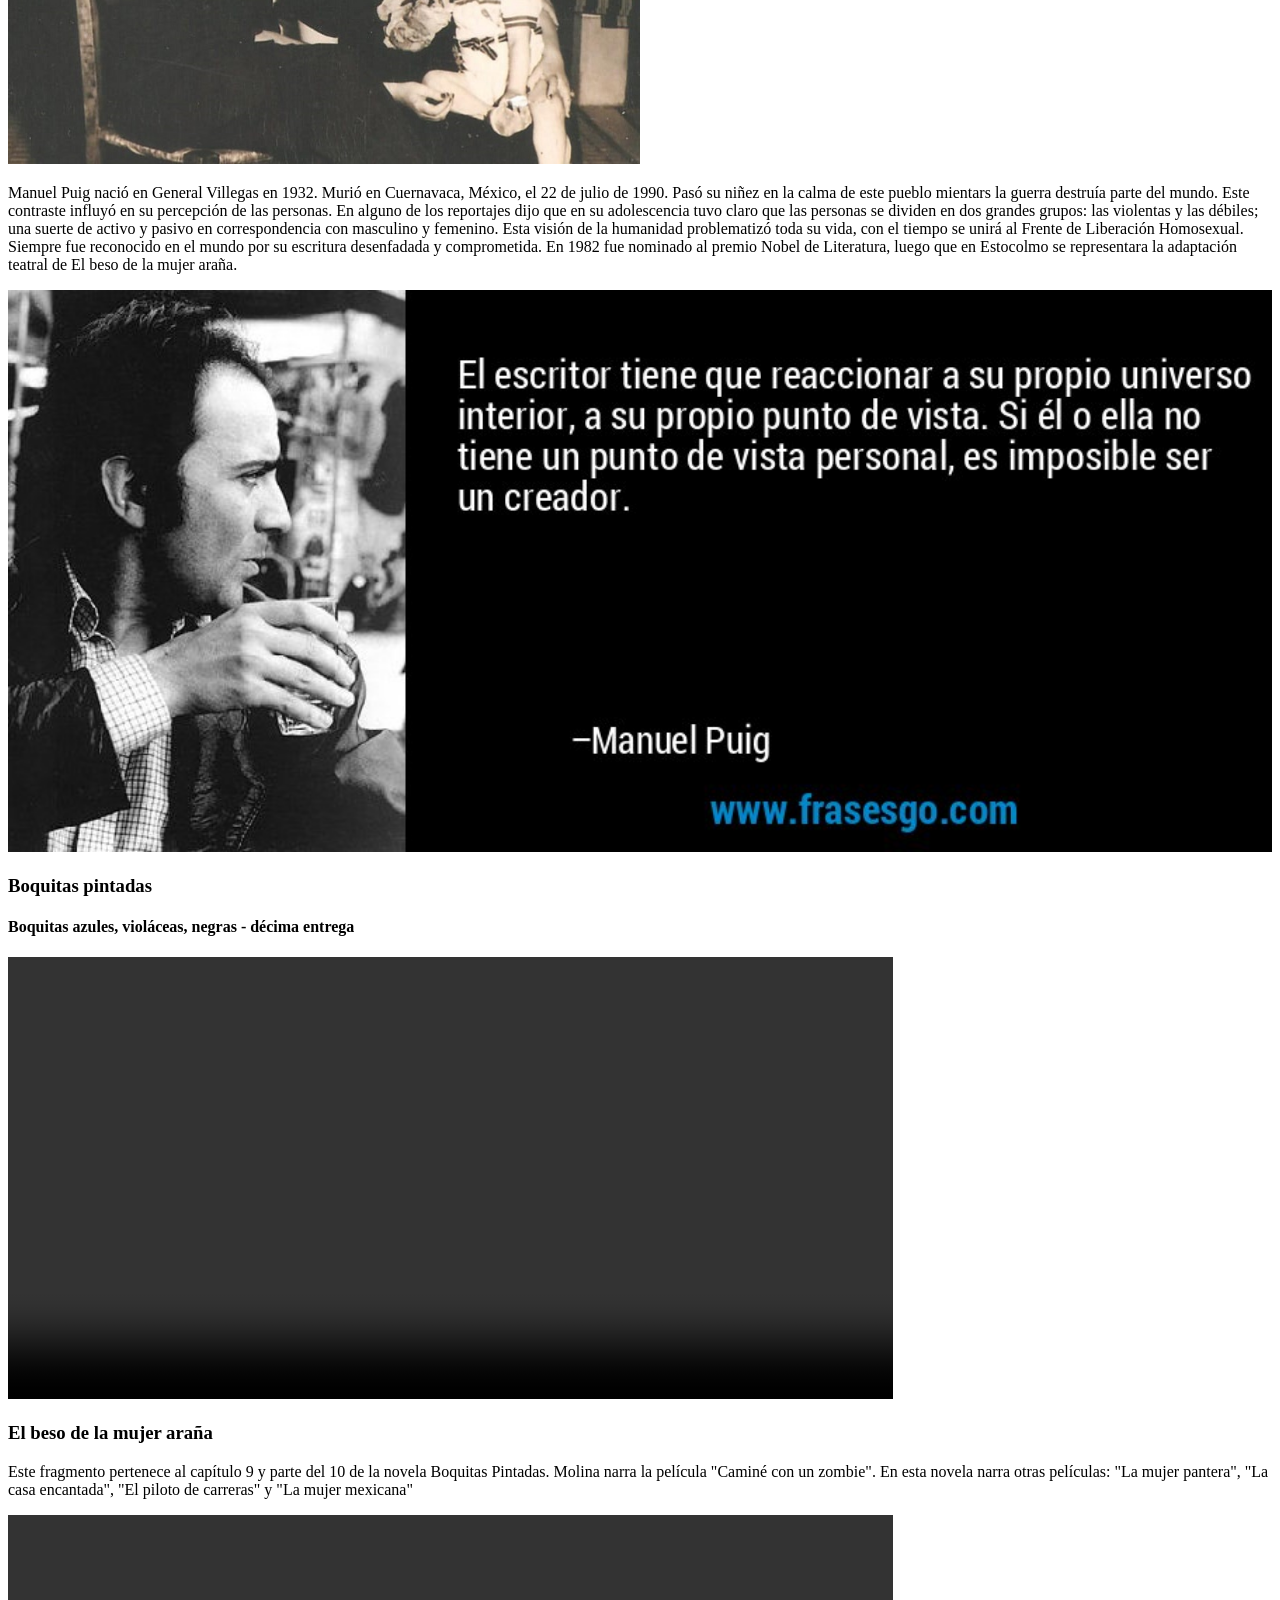
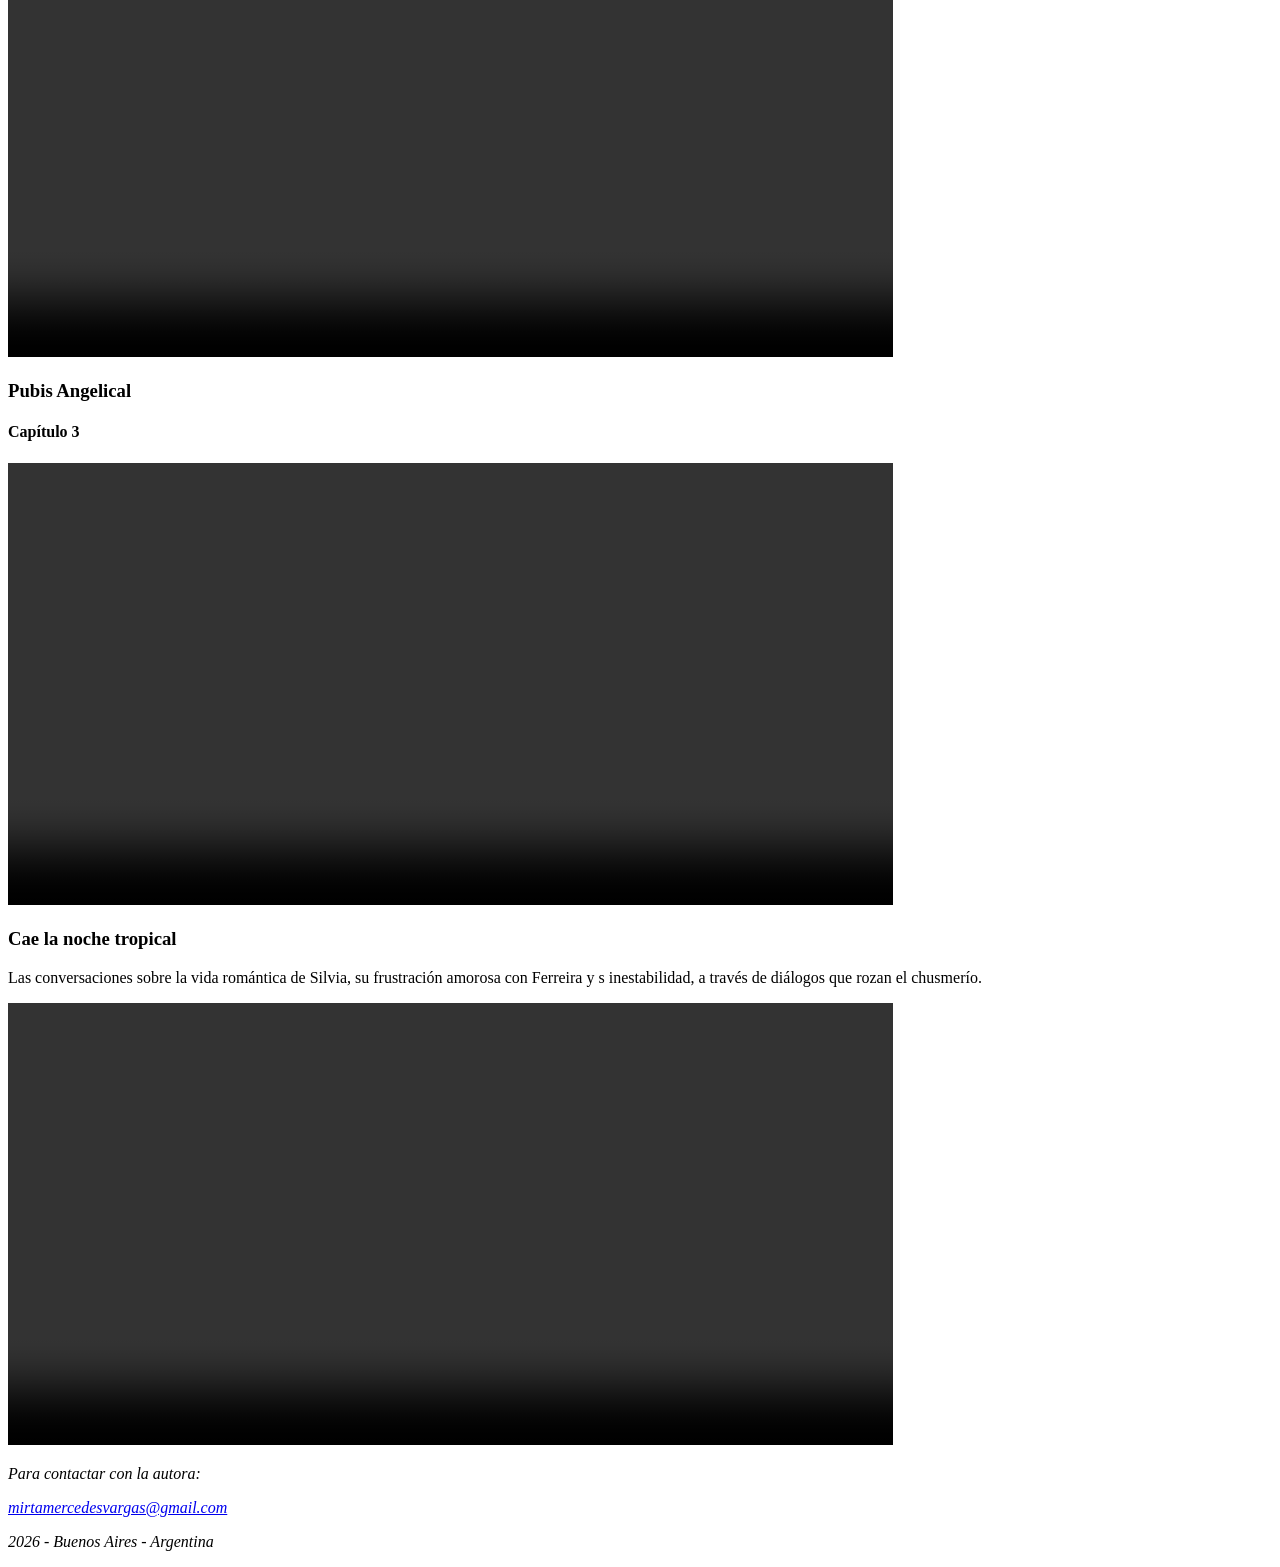
==== commit 4cd42bf2: "Update index.html" ====
--- a/index.html
+++ b/index.html
@@ -58,7 +58,7 @@
 
 				<article>
 					<h3><span>Boquitas pintadas</span></h3>
-					<h4>Bouitas azules, violáceas, negras - décima entrega</h4>
+					<h4>Boquitas azules, violáceas, negras - décima entrega</h4>
 					
 						<video controls src="img/boquitas-higos.mp4" width="70%">No se pudo mostrar el video</video>
 				</article>
